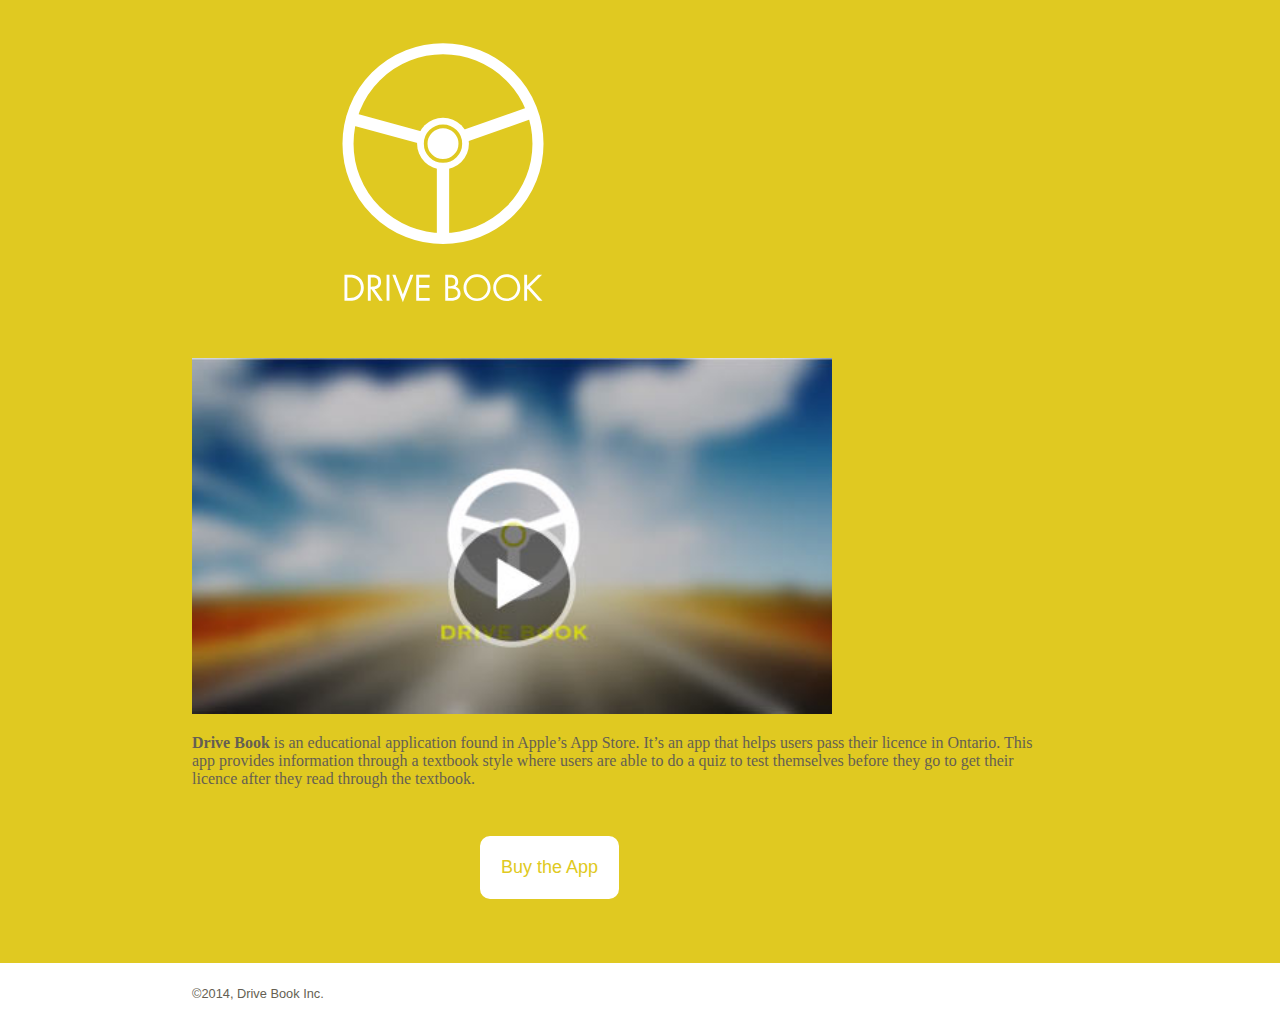
==== index.html @ 51b605e8 "Added all content, css and html" ====
<!DOCTYPE html>
<html lang=en-ca>
<head>
  <meta charset=utf-8>
  <title>Drive Book</title>
       <link href="css/general.css" rel="stylesheet">
        <meta name="handheldfriendly" content="true">
        <meta name="mobileoptimized" content="240">
        <meta name="viewport" content="width=device-width,initial-scale=1, target-densitydpi=device-dpi">
</head>
<body>

		<img src="img/dblogo.svg" class="logo">

	

		<img src="img/vid.jpg" class="vid">


			
		
			<p><strong>Drive Book</strong> is an educational application found in Apple’s App Store. It’s an app that helps users pass their licence in Ontario. This app provides information through a textbook style where users are able to do a quiz to test themselves before they go to get their licence after they read through the textbook.</p>
	
	<button type="buy">Buy the App</button>

		
  
	

	<footer>
    <p>©2014, Drive Book Inc.</p>
    </footer>
    
  
</body>
</html>
---- css/general.css ----
@-moz-viewport { width: device-width; scale: 1; }
@-ms-viewport { width: device-width; scale: 1; }
@-o-viewport { width: device-width; scale: 1; }
@-webkit-viewport { width: device-width; scale: 1; }
@viewport { width: device-width; scale: 1; }

body {
	margin: 0;
	padding:0;
}

.logo {
	width: 40%;
	margin-right: 30%;
	margin-left: 6.3rem;
	margin-top: 1rem;
	padding-right: 50%;
	margin-bottom: 2rem;
}

html {
	background-color: #e0c921;
}

.vid {
	width: 100%;
}

p {
	padding-left: 1rem;
	padding-right: 1rem;
	color: #655f52;
}

button {
	font-size: 1.125rem;
	padding: 1em;
	border-radius: 10px;
	border: 3px solid #ffffff;
	background-color: #ffffff;
	color: #e0c921;
	cursor: pointer;
	margin-left: 8rem;
	margin-bottom: 4rem;
	margin-top: 2rem;
	}

.clearfix:after {
	clear: both;
}


footer {
	background-color:#ffffff;
	clear: both;
	float: none;
	position:absolute;
	width:100%;
	padding: 10px 0 15px;
}

footer p {
	font-family:Arial, Helvetica, sans-serif;
	font-size: 0.8em;
	color: #655f52;
}

@media only screen and (min-width: 37em) {

.logo {
	width: 30%;
	float: left;
	margin-right: 30%;
	margin-left: 13.5rem;
	margin-top: 1rem;
	padding-right: 50%;
	margin-bottom: 2rem;
}


button {
	font-size: 1.125rem;
	padding: 1em;
	border-radius: 10px;
	border: 3px solid #ffffff;
	background-color: #ffffff;
	color: #e0c921;
	cursor: pointer;
	margin-left: 23rem;
	margin-bottom: 4rem;
	margin-top: 2rem;
	}
}

@media only screen and (min-width: 50em) {

.logo {
	width: 20%;
	float: left;
	margin-right: 30%;
	margin-left: 19.5rem;
	margin-top: 1rem;
	padding-right: 50%;
	margin-bottom: 2rem;
}

button {
	font-size: 1.125rem;
	padding: 1em;
	border-radius: 10px;
	border: 3px solid #ffffff;
	background-color: #ffffff;
	color: #e0c921;
	cursor: pointer;
	margin-left: 30rem;
	margin-bottom: 4rem;
	margin-top: 2rem;
	}

.vid {
	width: 50%;
	margin-left: 12rem;

}

p {
	margin-left: 11rem;
	margin-right: 13rem;
}

}

@media only screen and (min-width: 90em) {

.logo {
	width: 13%;
	float: left;
	margin-right: 30%;
	margin-left: 37rem;
	margin-top: 1rem;
	padding-right: 50%;
	margin-bottom: 2rem;
}

button {
	font-size: 1.125rem;
	padding: 1em;
	border-radius: 10px;
	border: 3px solid #ffffff;
	background-color: #ffffff;
	color: #e0c921;
	cursor: pointer;
	margin-left: 56rem;
	margin-bottom: 4rem;
	margin-top: 2rem;
	}

.vid {
	width: 50%;
	margin-left: 21rem;

}

p {
	margin-left: 19.9rem;
	margin-right: 22rem;
}

}

@media only screen and (min-width: 119em) {

.logo {
	width: 9%;
	float: left;
	margin-right: 30%;
	margin-left: 47rem;
	margin-top: 1rem;
	padding-right: 50%;
	margin-bottom: 2rem;
}

button {
	font-size: 1.125rem;
	padding: 1em;
	border-radius: 10px;
	border: 3px solid #ffffff;
	background-color: #ffffff;
	color: #e0c921;
	cursor: pointer;
	margin-left: 67rem;
	margin-bottom: 4rem;
	margin-top: 2rem;
	}

.vid {
	width: 40%;
	margin-left: 28rem;

}

p {
	margin-left: 27rem;
	margin-right: 42rem;
}

}
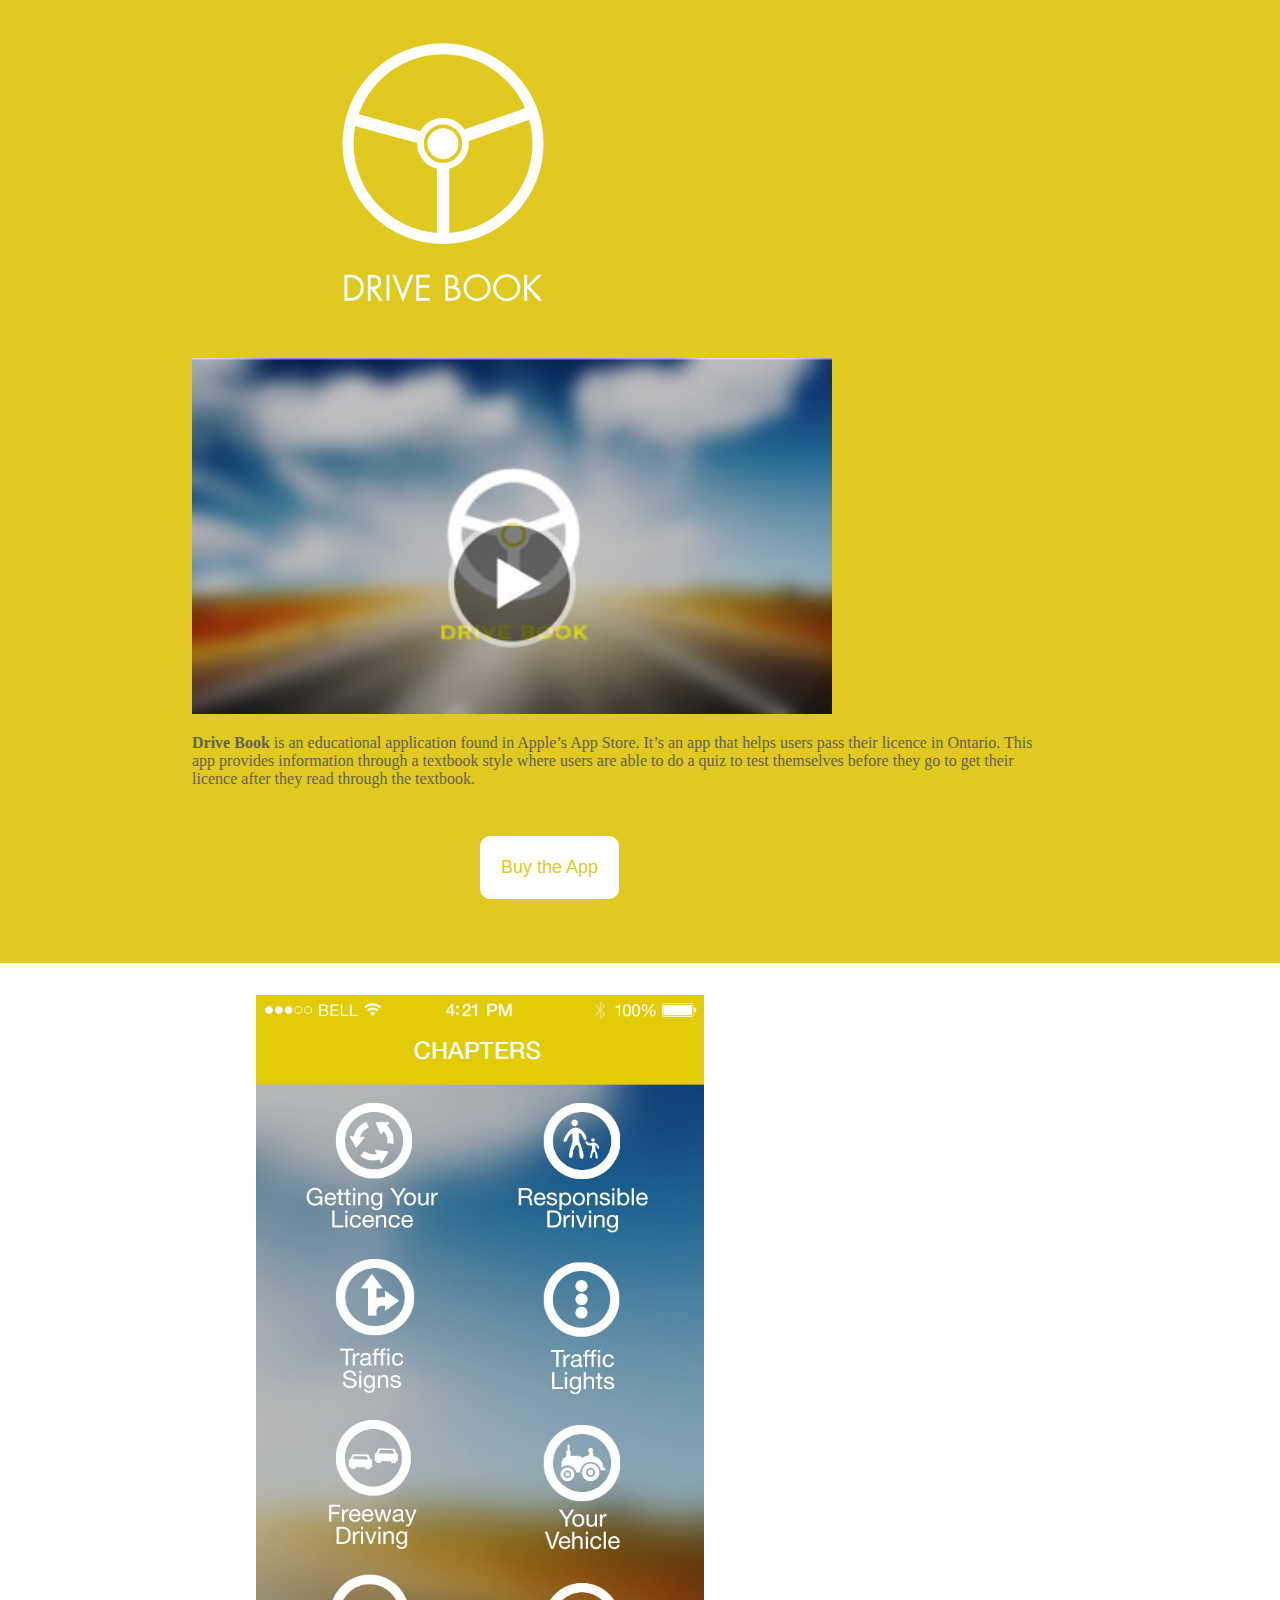
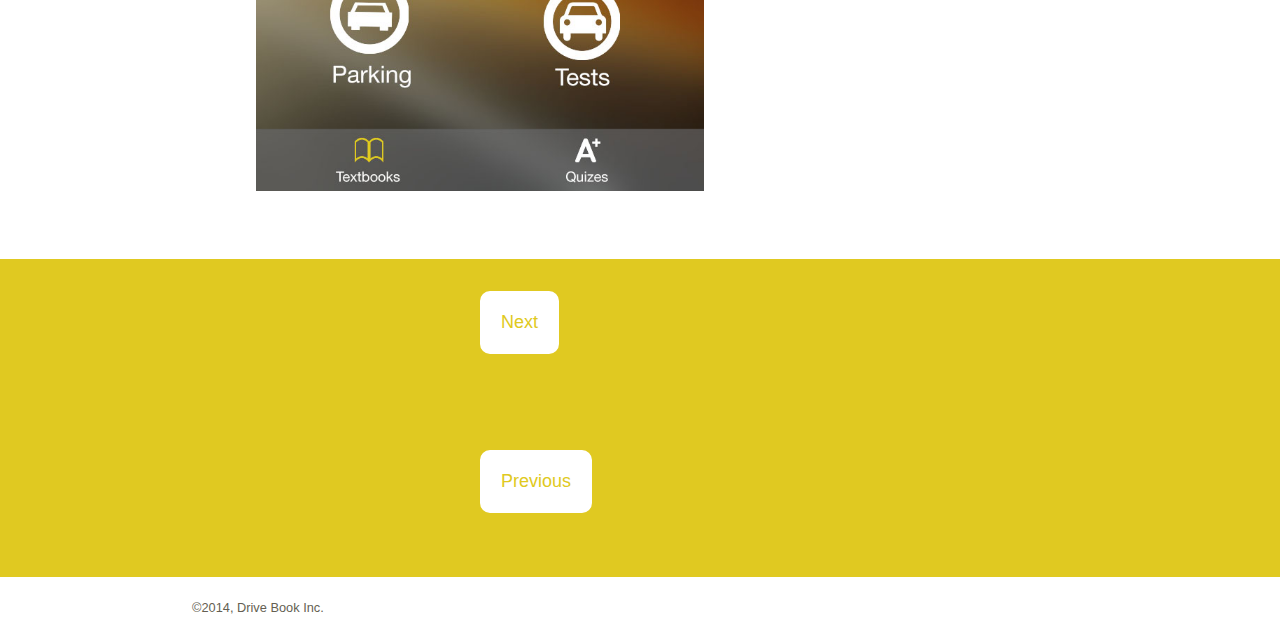
==== commit 663ecebf: "Added screen shots/carousel" ====
--- a/index.html
+++ b/index.html
@@ -3,7 +3,8 @@
 <head>
   <meta charset=utf-8>
   <title>Drive Book</title>
-       <link href="css/general.css" rel="stylesheet">
+       	<link href="css/general.css" rel="stylesheet">
+		<link href="css/carousel.css" rel="stylesheet">
         <meta name="handheldfriendly" content="true">
         <meta name="mobileoptimized" content="240">
         <meta name="viewport" content="width=device-width,initial-scale=1, target-densitydpi=device-dpi">
@@ -23,7 +24,32 @@
 	
 	<button type="buy">Buy the App</button>
 
-		
+
+
+	<div class="carousel">
+
+		<div class="carousel-items">
+			<img data-state="current" src="img/chapters.jpg" alt="">
+			<img src="img/titles.jpg" alt="">
+			<img src="img/titles copy.jpg" alt="">
+			<img src="img/quiz.jpg" alt="">
+			<img src="img/correct.jpg" alt="">
+	    </div>
+	   </div>
+    <div class="carousel-buttons">
+      <button class="next">Next</button>
+    
+     <div class="carousel-buttons">
+      <button class="previous">Previous</button>
+ 
+  </div>
+
+
+
+  <script src="http://code.jquery.com/jquery-2.0.3.min.js"></script>
+  <script src="js/carousel.js"></script>
+  
+
   
 	
 
--- a/css/general.css
+++ b/css/general.css
@@ -65,6 +65,34 @@
 	color: #655f52;
 }
 
+.carousel {
+	padding-bottom: 110%;  /* Image aspect ratio: height /width * 100 */	
+	position: relative;
+	background-color: #ffffff;
+}
+
+.carousel-items img {
+	position: absolute;
+	top: 0;
+	left: 0;
+	width: 50%;
+	margin-left: 1rem;
+	padding-top: 1rem;
+}
+
+.carouse-items [data-state="current"] {
+	z-index: 100;
+}
+
+.carousel-items [data-state="incoming"] {
+	z-index: 101;
+}
+
+.carousel-buttons {
+	position: inherit;
+	z-index: 1000;
+}
+
 @media only screen and (min-width: 37em) {
 
 .logo {
@@ -92,6 +120,33 @@
 	}
 }
 
+.carousel {
+	padding-bottom: 80%;  /* Image aspect ratio: height /width * 100 */	
+	position: relative;
+	background-color: #ffffff;
+}
+
+.carousel-items img {
+	position: absolute;
+	top: 0;
+	left: 0;
+	width: 40%;
+	margin-left: 11.5rem;
+	padding-top: 1.5rem;
+}
+
+.carouse-items [data-state="current"] {
+	z-index: 100;
+}
+
+.carousel-items [data-state="incoming"] {
+	z-index: 101;
+}
+
+.carousel-buttons {
+	position: inherit;
+	z-index: 1000;
+}
 @media only screen and (min-width: 50em) {
 
 .logo {
@@ -128,6 +183,33 @@
 	margin-right: 13rem;
 }
 
+.carousel {
+	padding-bottom: 70%;  /* Image aspect ratio: height /width * 100 */	
+	position: relative;
+	background-color: #ffffff;
+}
+
+.carousel-items img {
+	position: absolute;
+	top: 0;
+	left: 0;
+	width: 35%;
+	margin-left: 16rem;
+	padding-top: 2rem;
+}
+
+.carouse-items [data-state="current"] {
+	z-index: 100;
+}
+
+.carousel-items [data-state="incoming"] {
+	z-index: 101;
+}
+
+.carousel-buttons {
+	position: inherit;
+	z-index: 1000;
+}
 }
 
 @media only screen and (min-width: 90em) {
@@ -166,6 +248,34 @@
 	margin-right: 22rem;
 }
 
+.carousel {
+	padding-bottom: 40%;  /* Image aspect ratio: height /width * 100 */	
+	position: relative;
+	background-color: #ffffff;
+}
+
+.carousel-items img {
+	position: absolute;
+	top: 0;
+	left: 0;
+	width: 20%;
+	margin-left: 34rem;
+	padding-top: 2rem;
+}
+
+.carouse-items [data-state="current"] {
+	z-index: 100;
+}
+
+.carousel-items [data-state="incoming"] {
+	z-index: 101;
+}
+
+.carousel-buttons {
+	position: inherit;
+	z-index: 1000;
+}
+
 }
 
 @media only screen and (min-width: 119em) {
@@ -204,4 +314,33 @@
 	margin-right: 42rem;
 }
 
-}
+.carousel {
+	padding-bottom: 20%;  /* Image aspect ratio: height /width * 100 */	
+	position: relative;
+	background-color: #ffffff;
+}
+
+.carousel-items img {
+	position: absolute;
+	top: 0;
+	left: 0;
+	width: 10%;
+	margin-left: 55rem;
+	padding-top: 3rem;
+}
+
+.carouse-items [data-state="current"] {
+	z-index: 100;
+}
+
+.carousel-items [data-state="incoming"] {
+	z-index: 101;
+}
+
+.carousel-buttons {
+	position: inherit;
+	z-index: 1000;
+}
+
+
+}
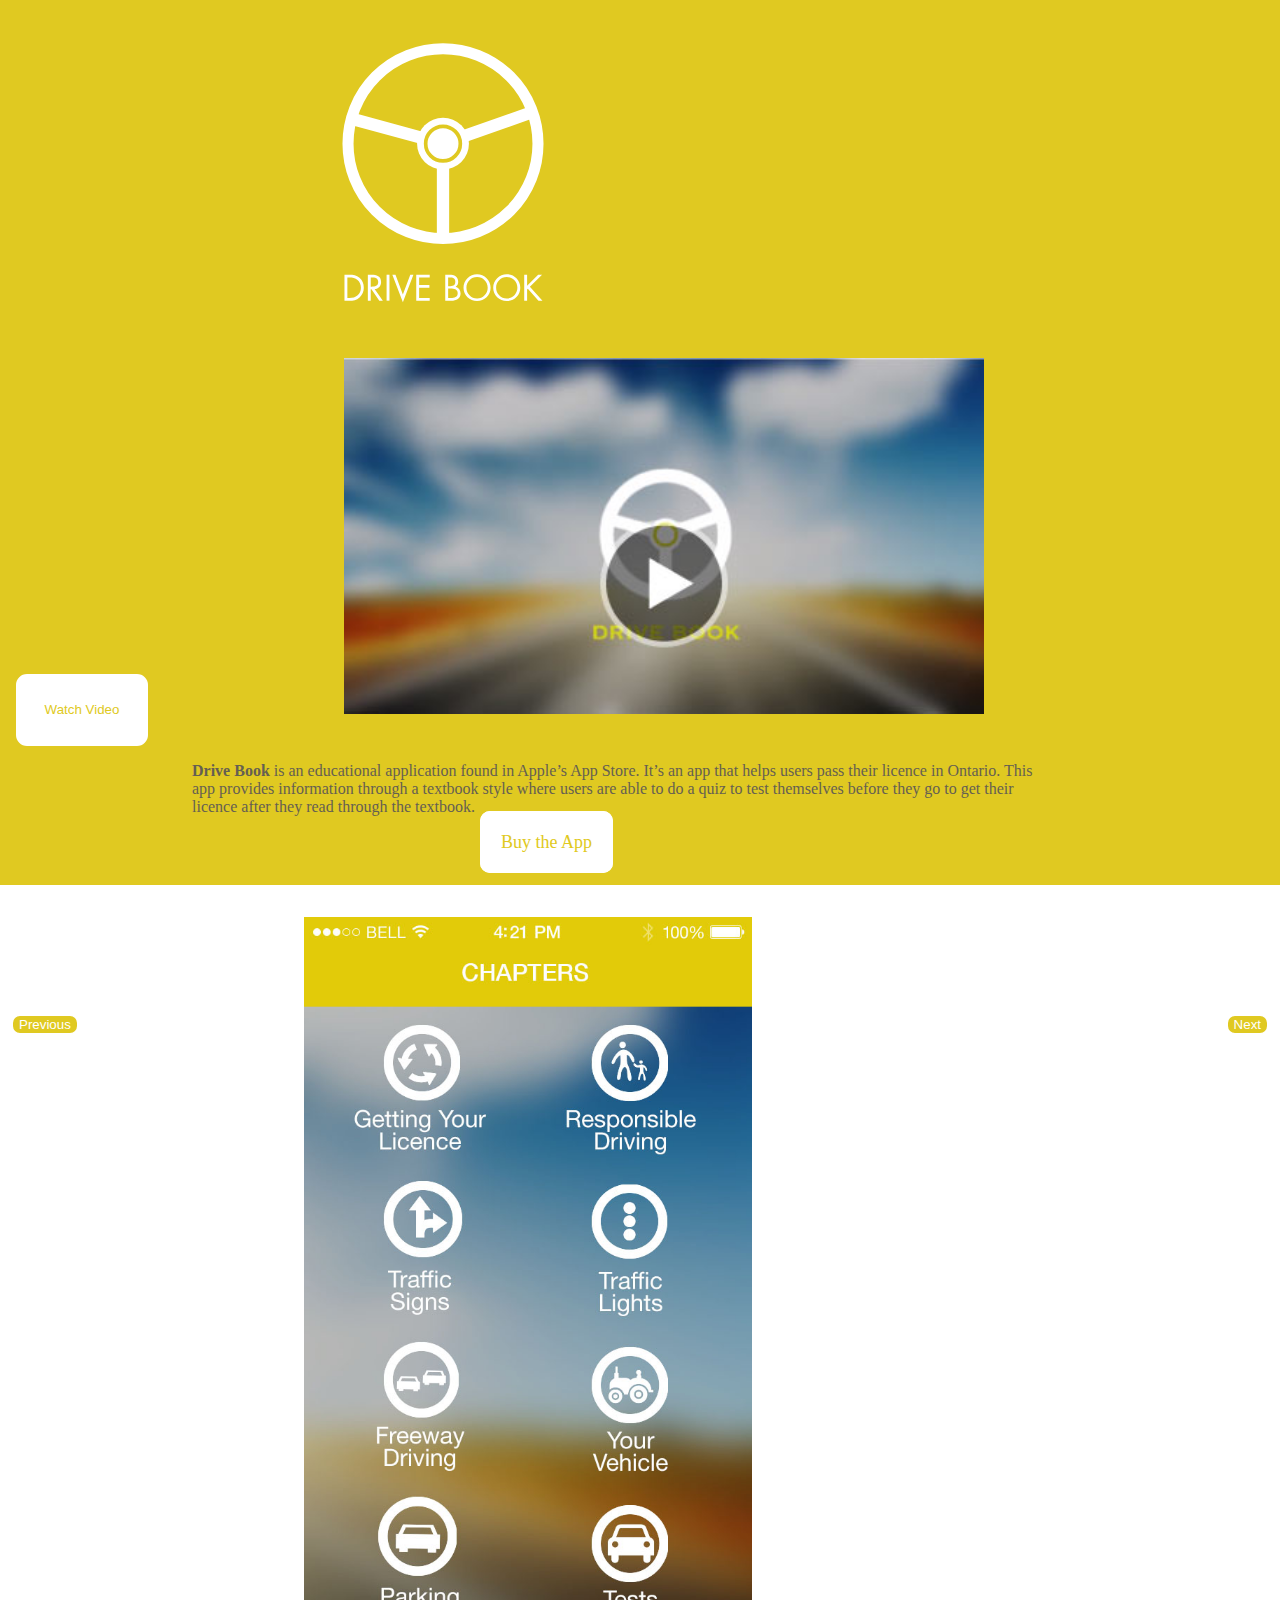
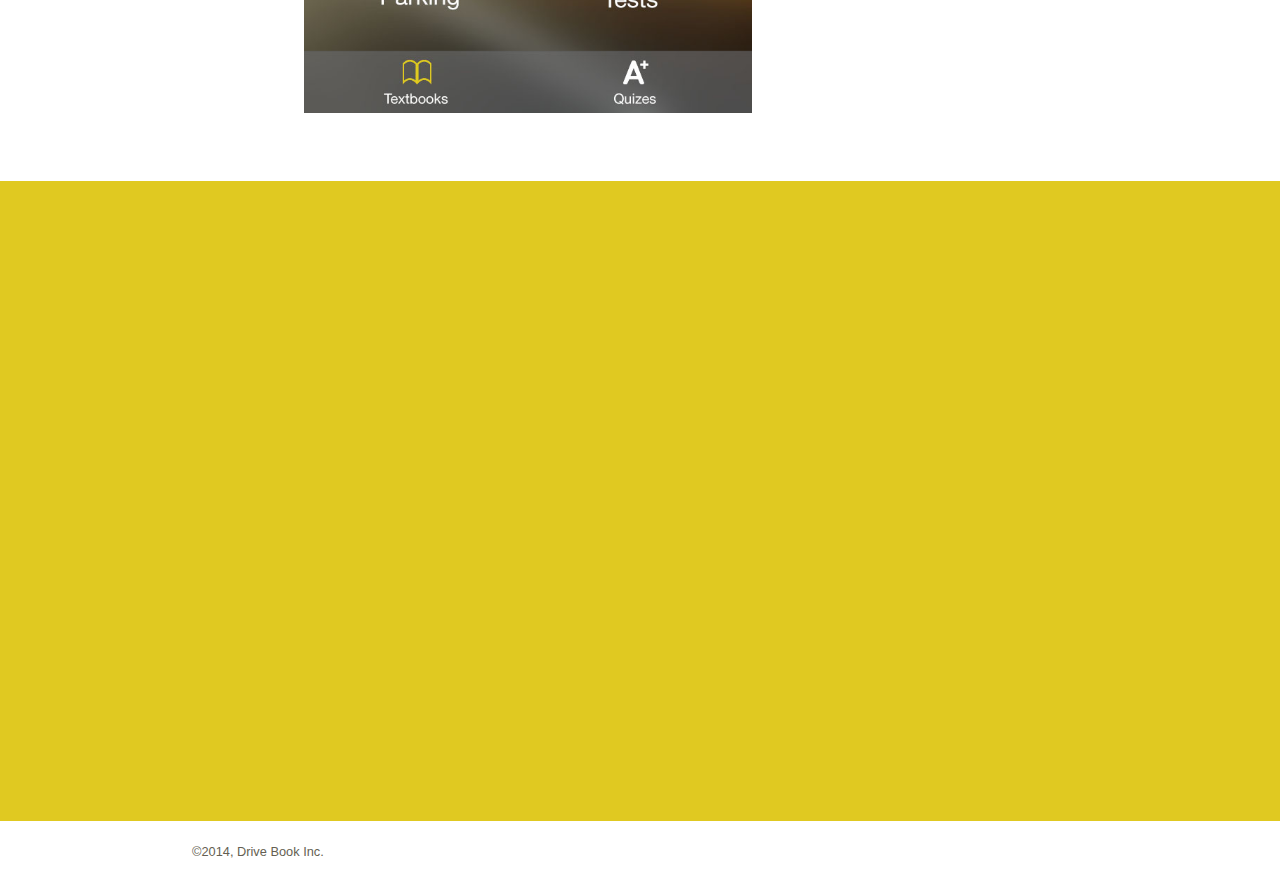
==== commit 3291a839: "Added Video" ====
--- a/index.html
+++ b/index.html
@@ -5,6 +5,8 @@
   <title>Drive Book</title>
        	<link href="css/general.css" rel="stylesheet">
 		<link href="css/carousel.css" rel="stylesheet">
+		<link href="css/dialog-polyfill.css" rel="stylesheet">
+  		<link href="css/video.css" rel="stylesheet">
         <meta name="handheldfriendly" content="true">
         <meta name="mobileoptimized" content="240">
         <meta name="viewport" content="width=device-width,initial-scale=1, target-densitydpi=device-dpi">
@@ -15,19 +17,33 @@
 
 	
 
-		<img src="img/vid.jpg" class="vid">
+		
 
+		  <button id="btn-open">Watch Video</button>
+
+<dialog id="video">
+	<button id="btn-close">×</button>
+		<div id="video-placeholder"></div>
+		</dialog>
+		
+<script src="http://code.jquery.com/jquery-2.0.3.min.js"></script>
+<script src="js/dialog-polyfill.js"></script>  
+<script src="js/video.js"></script>  
+
+
+<img src="img/vid.jpg" class="vid">
 
 			
 		
 			<p><strong>Drive Book</strong> is an educational application found in Apple’s App Store. It’s an app that helps users pass their licence in Ontario. This app provides information through a textbook style where users are able to do a quiz to test themselves before they go to get their licence after they read through the textbook.</p>
 	
-	<button type="buy">Buy the App</button>
+
+	<a href="#"class="buy-btn">Buy the App</a>
+	
 
 
 
 	<div class="carousel">
-
 		<div class="carousel-items">
 			<img data-state="current" src="img/chapters.jpg" alt="">
 			<img src="img/titles.jpg" alt="">
@@ -35,19 +51,17 @@
 			<img src="img/quiz.jpg" alt="">
 			<img src="img/correct.jpg" alt="">
 	    </div>
-	   </div>
     <div class="carousel-buttons">
       <button class="next">Next</button>
-    
-     <div class="carousel-buttons">
       <button class="previous">Previous</button>
- 
+ 	</div>
   </div>
 
+	  
+	<script src="http://code.jquery.com/jquery-2.0.3.min.js"></script>
+  	<script src="js/carousel.js"></script>
 
 
-  <script src="http://code.jquery.com/jquery-2.0.3.min.js"></script>
-  <script src="js/carousel.js"></script>
   
 
   
--- a/css/general.css
+++ b/css/general.css
@@ -32,21 +32,78 @@
 	color: #655f52;
 }
 
-button {
-	font-size: 1.125rem;
-	padding: 1em;
-	border-radius: 10px;
-	border: 3px solid #ffffff;
-	background-color: #ffffff;
-	color: #e0c921;
-	cursor: pointer;
-	margin-left: 8rem;
-	margin-bottom: 4rem;
-	margin-top: 2rem;
-	}
+.buy-btn {
+	font-size: 1rem;
+	padding: 3%;
+	border-radius: 11px;
+	border: 3px solid #ffffff;
+	background-color: #ffffff;
+	color: #e0c921;
+	cursor: pointer;
+	margin-left: 10rem;
+	margin-bottom: 4rem;
+	margin-top: 3rem;
+	text-decoration: none;
+}
+
 
 .clearfix:after {
 	clear: both;
+}
+
+
+.carousel {
+	padding-bottom: 110%;  /* Image aspect ratio: height /width * 100 */	
+	position: relative;
+	background-color: #ffffff;
+	margin-top: 2rem;
+}
+
+.carousel-items img {
+	position: absolute;
+	top: 0;
+	left: 0;
+	width: 50%;
+	margin: 0 3em;
+	padding-top: .5rem;
+	padding: 0 3em ;
+
+}
+
+.carouse-items [data-state="current"] {
+	z-index: 100;
+}
+
+.carousel-items [data-state="incoming"] {
+	z-index: 101;
+}
+
+.carousel-buttons {
+	position: inherit;
+	z-index: 1000;
+	width: 100%;
+}
+
+.next {
+	border-radius: 10px;
+	border: 3px solid #ffffff;
+	background-color: #e0c921;
+	color: #ffffff;
+	cursor: pointer;
+	position: absolute;
+	right: 10px;
+	margin-top: 8rem;
+}
+
+.previous {
+	border-radius: 10px;
+	border: 3px solid #ffffff;
+	background-color: #e0c921;
+	color: #ffffff;
+	cursor: pointer;
+	position: absolute;
+	left: 10px;
+	margin-top: 8rem;
 }
 
 
@@ -57,6 +114,7 @@
 	position:absolute;
 	width:100%;
 	padding: 10px 0 15px;
+	margin-top: 40rem;
 }
 
 footer p {
@@ -65,34 +123,6 @@
 	color: #655f52;
 }
 
-.carousel {
-	padding-bottom: 110%;  /* Image aspect ratio: height /width * 100 */	
-	position: relative;
-	background-color: #ffffff;
-}
-
-.carousel-items img {
-	position: absolute;
-	top: 0;
-	left: 0;
-	width: 50%;
-	margin-left: 1rem;
-	padding-top: 1rem;
-}
-
-.carouse-items [data-state="current"] {
-	z-index: 100;
-}
-
-.carousel-items [data-state="incoming"] {
-	z-index: 101;
-}
-
-.carousel-buttons {
-	position: inherit;
-	z-index: 1000;
-}
-
 @media only screen and (min-width: 37em) {
 
 .logo {
@@ -106,7 +136,7 @@
 }
 
 
-button {
+.buy-btn {
 	font-size: 1.125rem;
 	padding: 1em;
 	border-radius: 10px;
@@ -131,7 +161,6 @@
 	top: 0;
 	left: 0;
 	width: 40%;
-	margin-left: 11.5rem;
 	padding-top: 1.5rem;
 }
 
@@ -159,7 +188,7 @@
 	margin-bottom: 2rem;
 }
 
-button {
+.buy-btn {
 	font-size: 1.125rem;
 	padding: 1em;
 	border-radius: 10px;
@@ -224,7 +253,7 @@
 	margin-bottom: 2rem;
 }
 
-button {
+.buy-btn {
 	font-size: 1.125rem;
 	padding: 1em;
 	border-radius: 10px;
@@ -290,7 +319,7 @@
 	margin-bottom: 2rem;
 }
 
-button {
+.buy-btn {
 	font-size: 1.125rem;
 	padding: 1em;
 	border-radius: 10px;
--- a/css/dialog-polyfill.css
+++ b/css/dialog-polyfill.css
@@ -0,0 +1,32 @@
+dialog {
+  position: absolute;
+  left: 0; right: 0;
+  margin: auto;
+  border: solid;
+  padding: 1em;
+  background: white;
+  color: black;
+
+  width: -moz-fit-content;
+  width: -webkit-fit-content;
+  width: fit-content;
+
+  height: -moz-fit-content;
+  height: -webkit-fit-content;
+  height: fit-content;
+
+  display: none;
+}
+
+dialog[open] {
+  display: block;
+}
+
+.backdrop {
+  position: fixed;
+  background: rgba(0,0,0,0.1);
+  top: 0;
+  bottom: 0;
+  left: 0;
+  right: 0;
+}
--- a/css/video.css
+++ b/css/video.css
@@ -0,0 +1,42 @@
+dialog {
+	border: 2px solid #000;
+	border-radius: 8px;
+	box-shadow: 1px 1px 10px rgba(0,0,0,0.5)
+}
+
+dialog::backdrop {
+	background-color: rgba(0,000,0,0.5);
+}
+
+dialog + .backdrop {
+	background-color: rgba(0,000,0,0.5);
+}
+
+#btn-open {
+	padding: 2%;
+	border-radius: 11px;
+	border: 3px solid #ffffff;
+	background-color: #ffffff;
+	color: #e0c921;
+	cursor: pointer;
+	margin-left: 1rem;
+	text-decoration: none;
+}
+
+#btn-close {
+	width: 32px;
+	height: 32px;
+	border-radius: 16px;
+	text-align: center;
+	line-height: 24px;
+	border: 2px solid #ffff;
+	background-color: #000;
+	color: #fff;
+	box-shadow: 1px 1px 3px rgba(0,0,0,0.5);
+	padding: 0;
+	font-weight: bold;
+	cursor: pointer;
+	position: absolute;
+	top: -16px;
+	right: -16px;
+}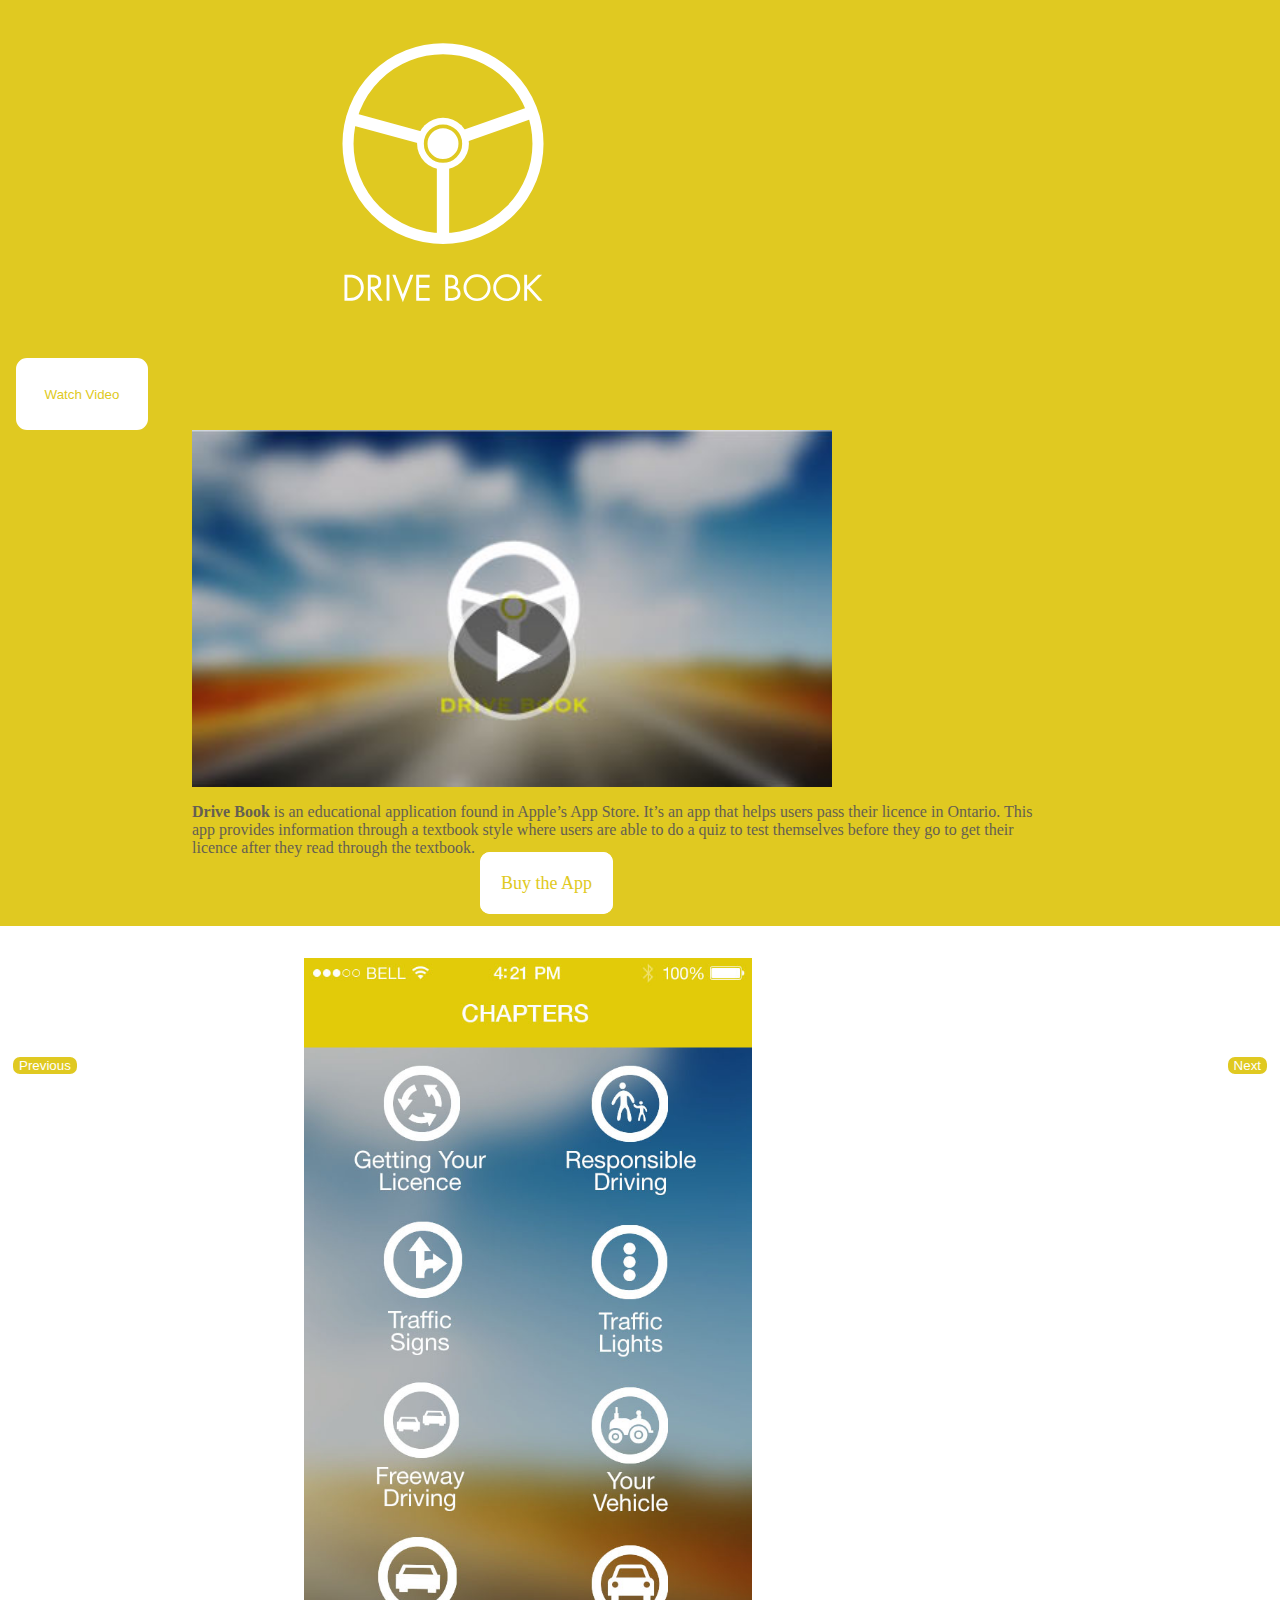
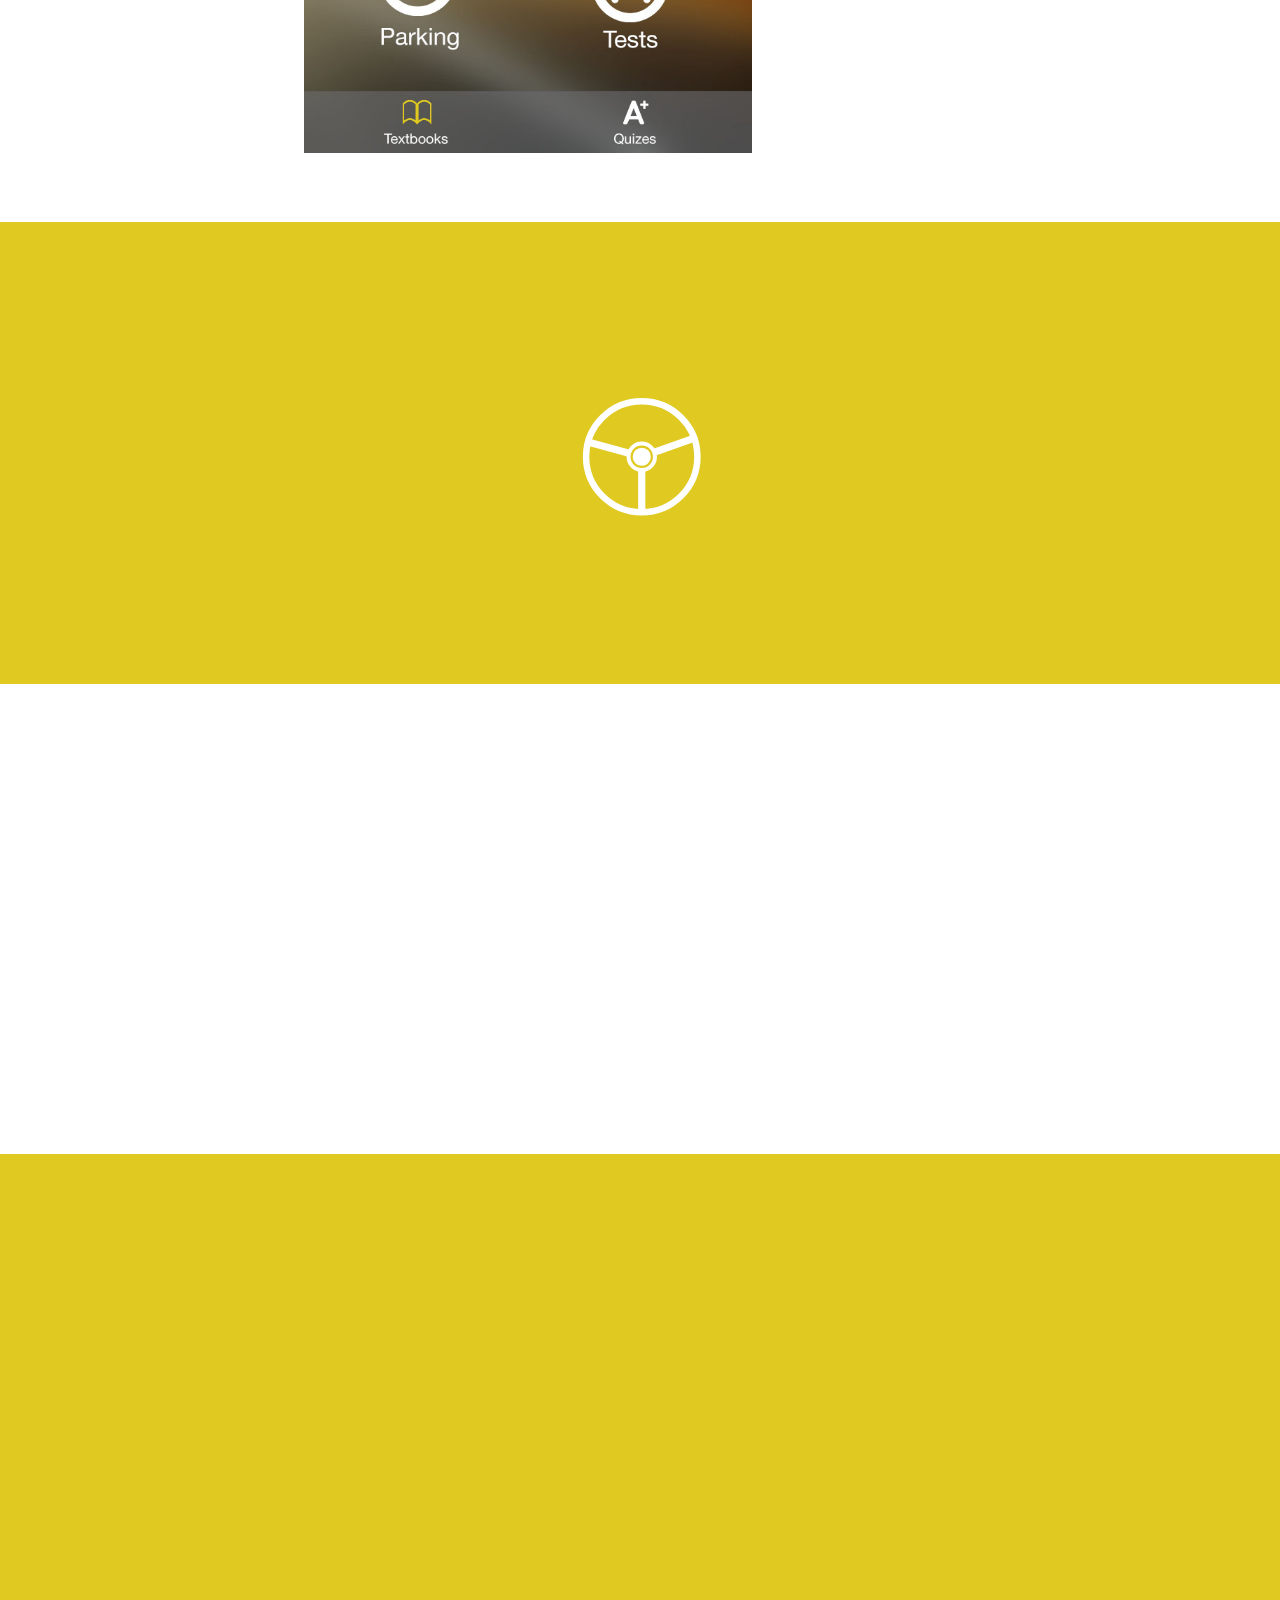
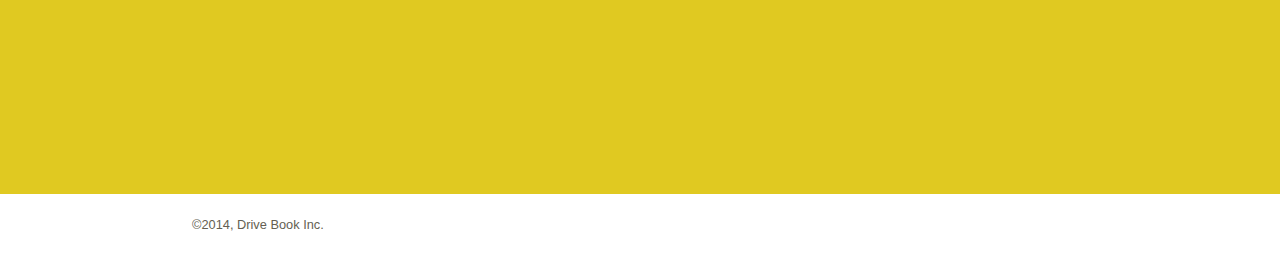
==== commit f251efee: "Added animation" ====
--- a/index.html
+++ b/index.html
@@ -7,6 +7,7 @@
 		<link href="css/carousel.css" rel="stylesheet">
 		<link href="css/dialog-polyfill.css" rel="stylesheet">
   		<link href="css/video.css" rel="stylesheet">
+  		<link href="css/animation.css" rel="stylesheet">
         <meta name="handheldfriendly" content="true">
         <meta name="mobileoptimized" content="240">
         <meta name="viewport" content="width=device-width,initial-scale=1, target-densitydpi=device-dpi">
@@ -57,9 +58,22 @@
  	</div>
   </div>
 
-	  
+	  	<section class="wheel-section">
+		<img class="wheel" src="img/wheel.svg" alt="">
+	</section>
+
+			<section class="road-section">
+		<img class="road" src="img/road.svg" alt="">
+	</section>
+
+
 	<script src="http://code.jquery.com/jquery-2.0.3.min.js"></script>
   	<script src="js/carousel.js"></script>
+  	<script src="js/waypoints.min.js"></script>  
+  	<script src="js/animation.js"></script>  
+
+  
+
 
 
   
--- a/css/general.css
+++ b/css/general.css
@@ -82,6 +82,46 @@
 	position: inherit;
 	z-index: 1000;
 	width: 100%;
+}
+
+img {
+	display: block;
+	margin: 0 auto;
+}
+
+section {
+	padding: 10rem 0;
+}
+
+.wheel {
+	width: 150px;	
+}
+
+.road-section {
+	background-color: #ffffff;
+}
+
+.road {
+	width: 150px;
+	opacity: 0;
+}
+
+.js-road-animate {
+	-webkit-animation: road-fade 2s linear 1 forwards;
+	/*
+	animation-fill-mode: forwards;
+	Force the element to keep its state after the animation completes therefore matching the styles of the last frame of animation
+	*/
+
+}
+
+@-webkit-keyframes road-fade {
+	0% {
+		opacity: 0;
+	}
+	100% {
+		opacity: 1;
+	}
 }
 
 .next {
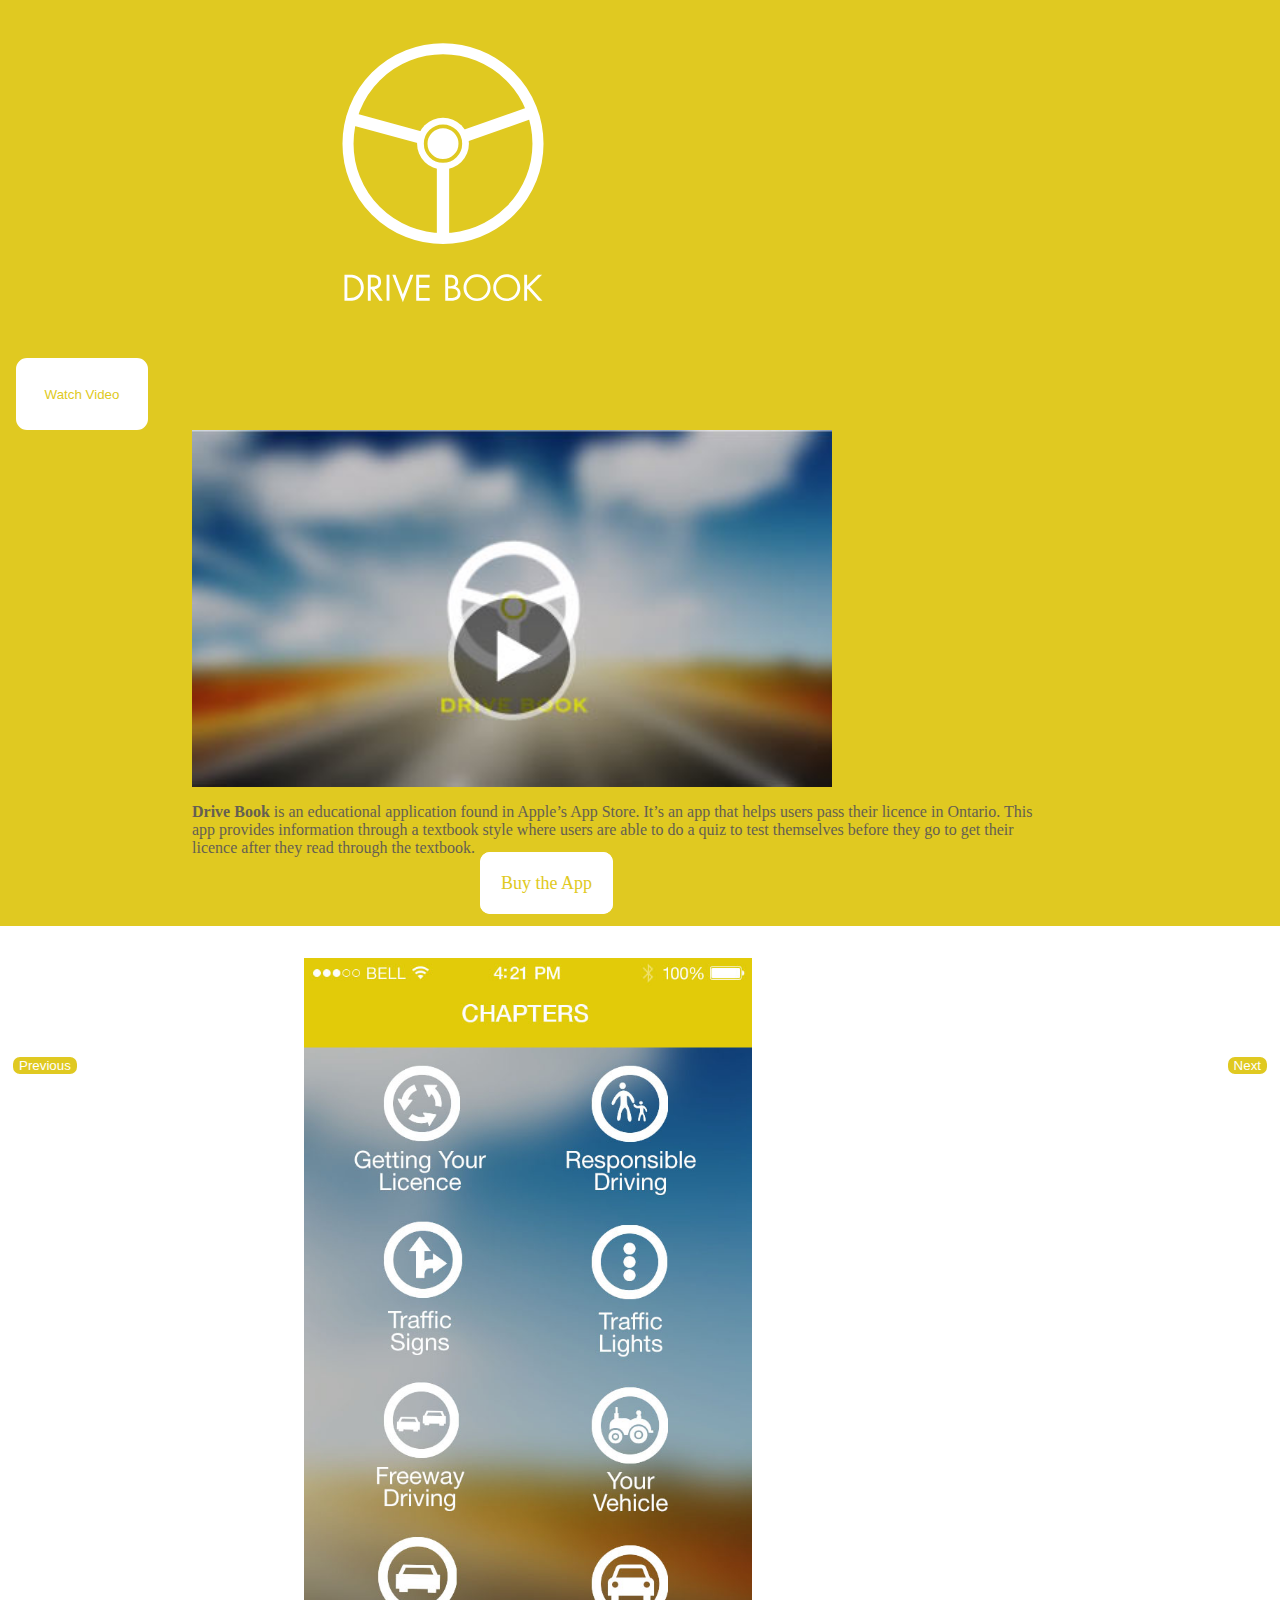
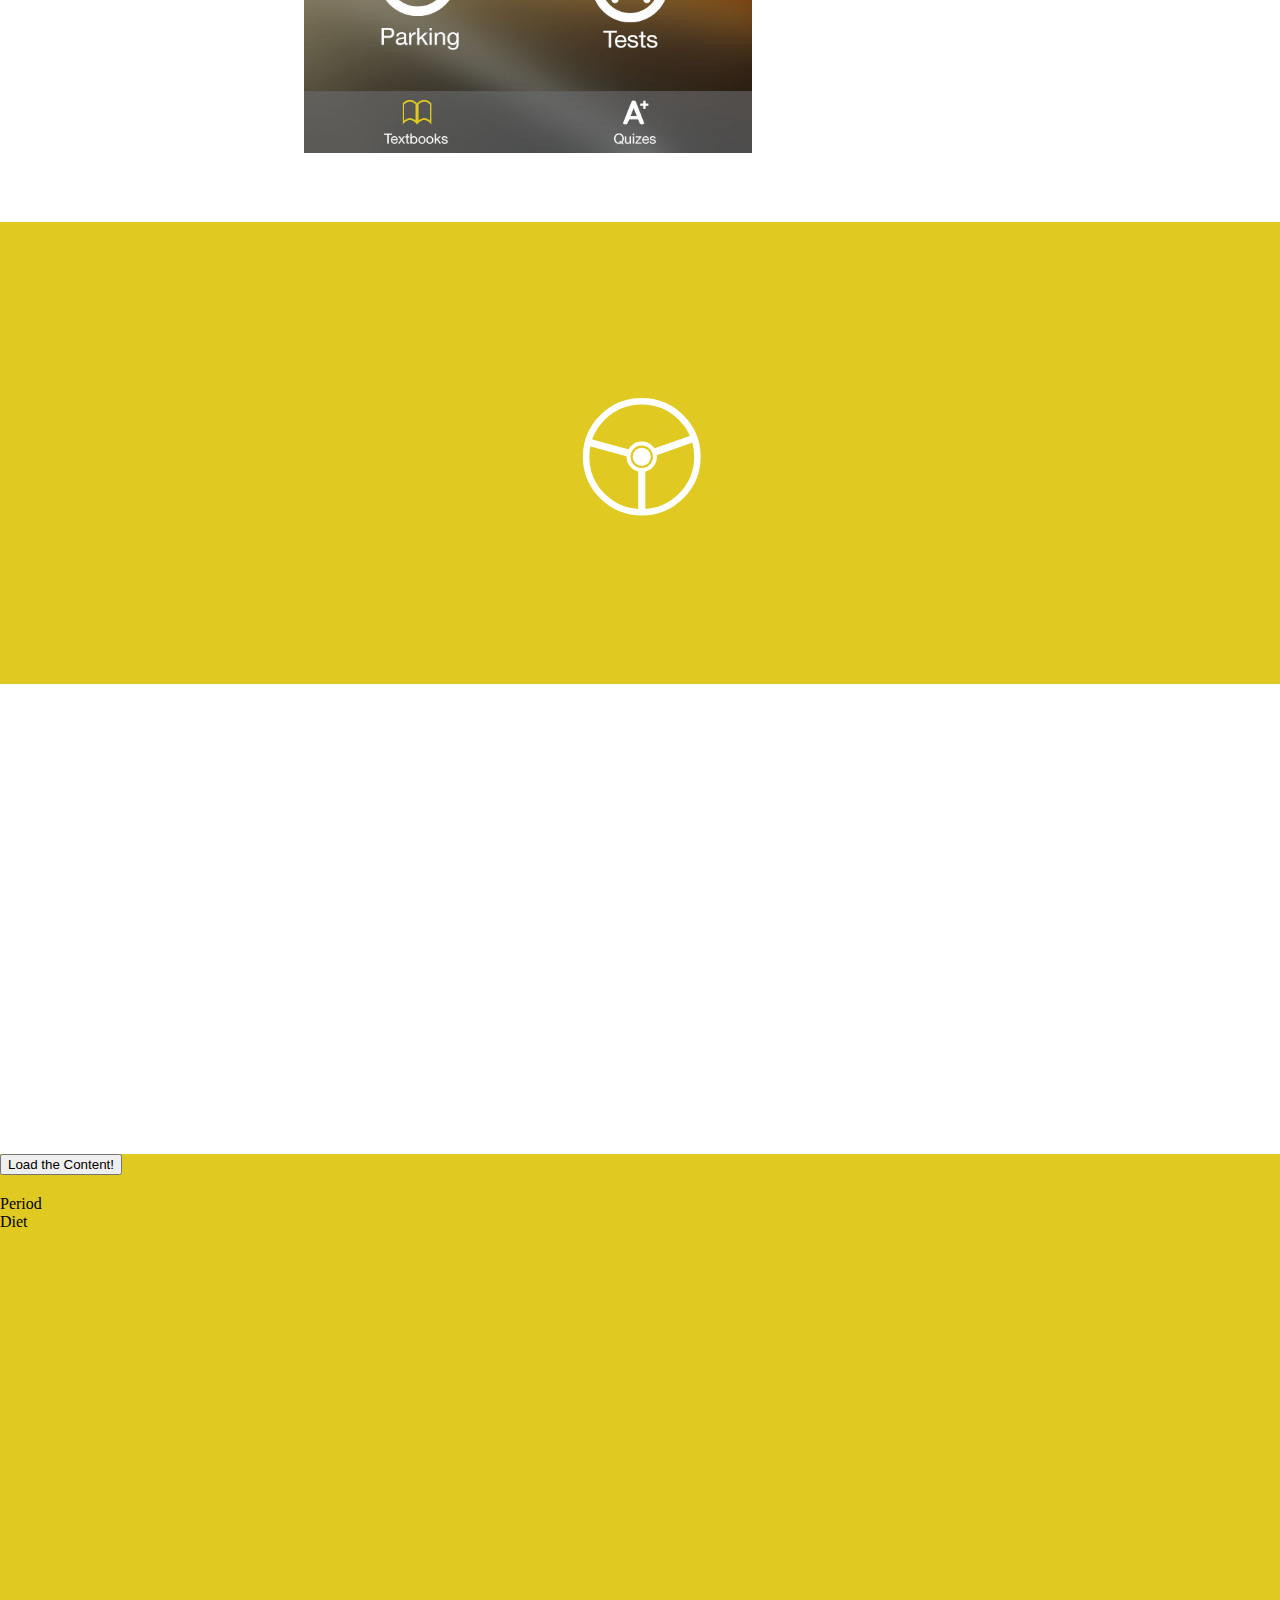
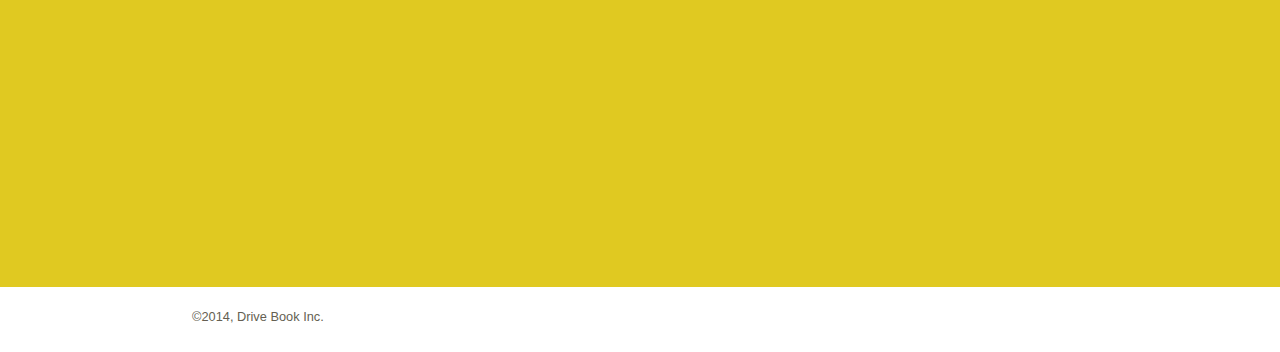
==== commit c3519467: "added testimonials" ====
--- a/index.html
+++ b/index.html
@@ -66,12 +66,26 @@
 		<img class="road" src="img/road.svg" alt="">
 	</section>
 
+<button class="btn-load">Load the Content!</button>
+	<div class="placeholder"></div>
+
+	<div class="rand-veg"></div>
+
+	<h2 class="dino-name"></h2>
+	<dl>
+	<dt>Period</dt>
+	<dd class="dino-period"></dd>
+	<dt>Diet</dt>
+	<dd class="dino-diet"></dd>
+	</dl>
+  
+
 
 	<script src="http://code.jquery.com/jquery-2.0.3.min.js"></script>
   	<script src="js/carousel.js"></script>
   	<script src="js/waypoints.min.js"></script>  
   	<script src="js/animation.js"></script>  
-
+	<script src="js/ajax.js"></script>
   
 
 
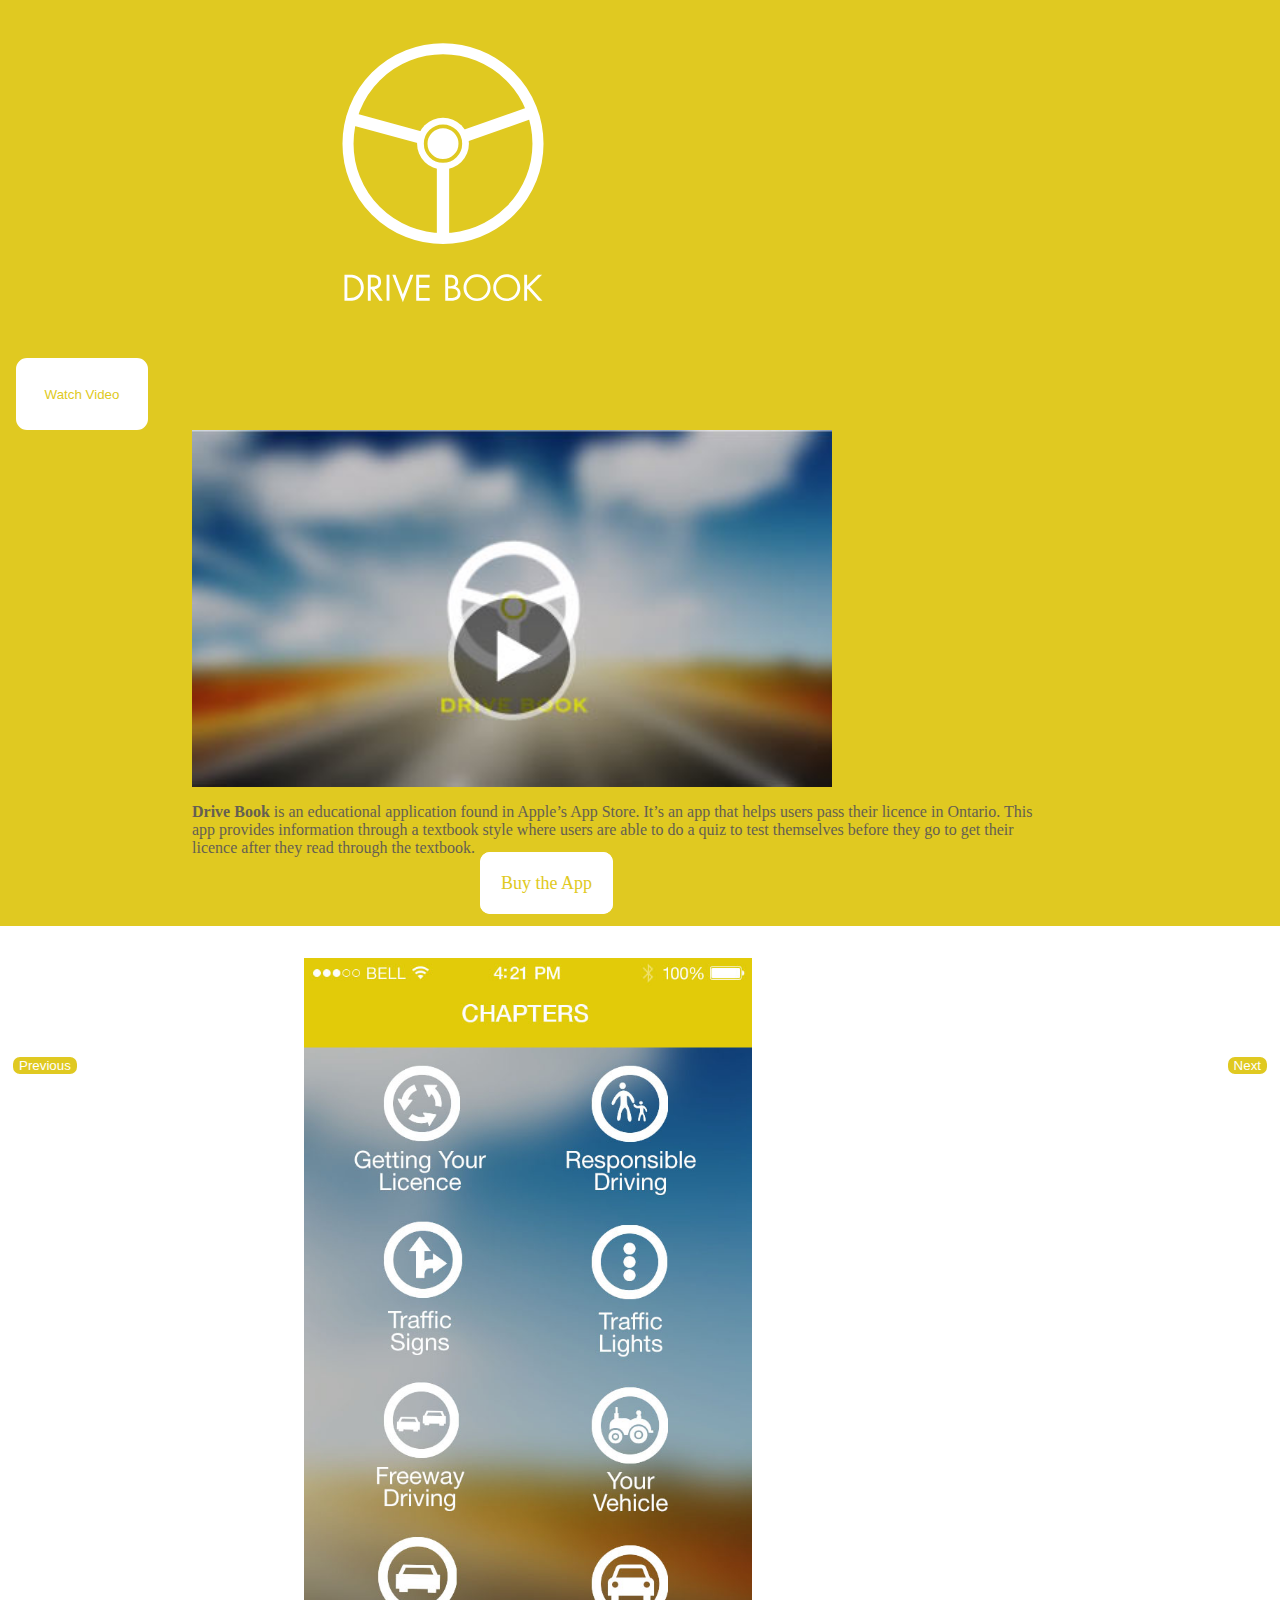
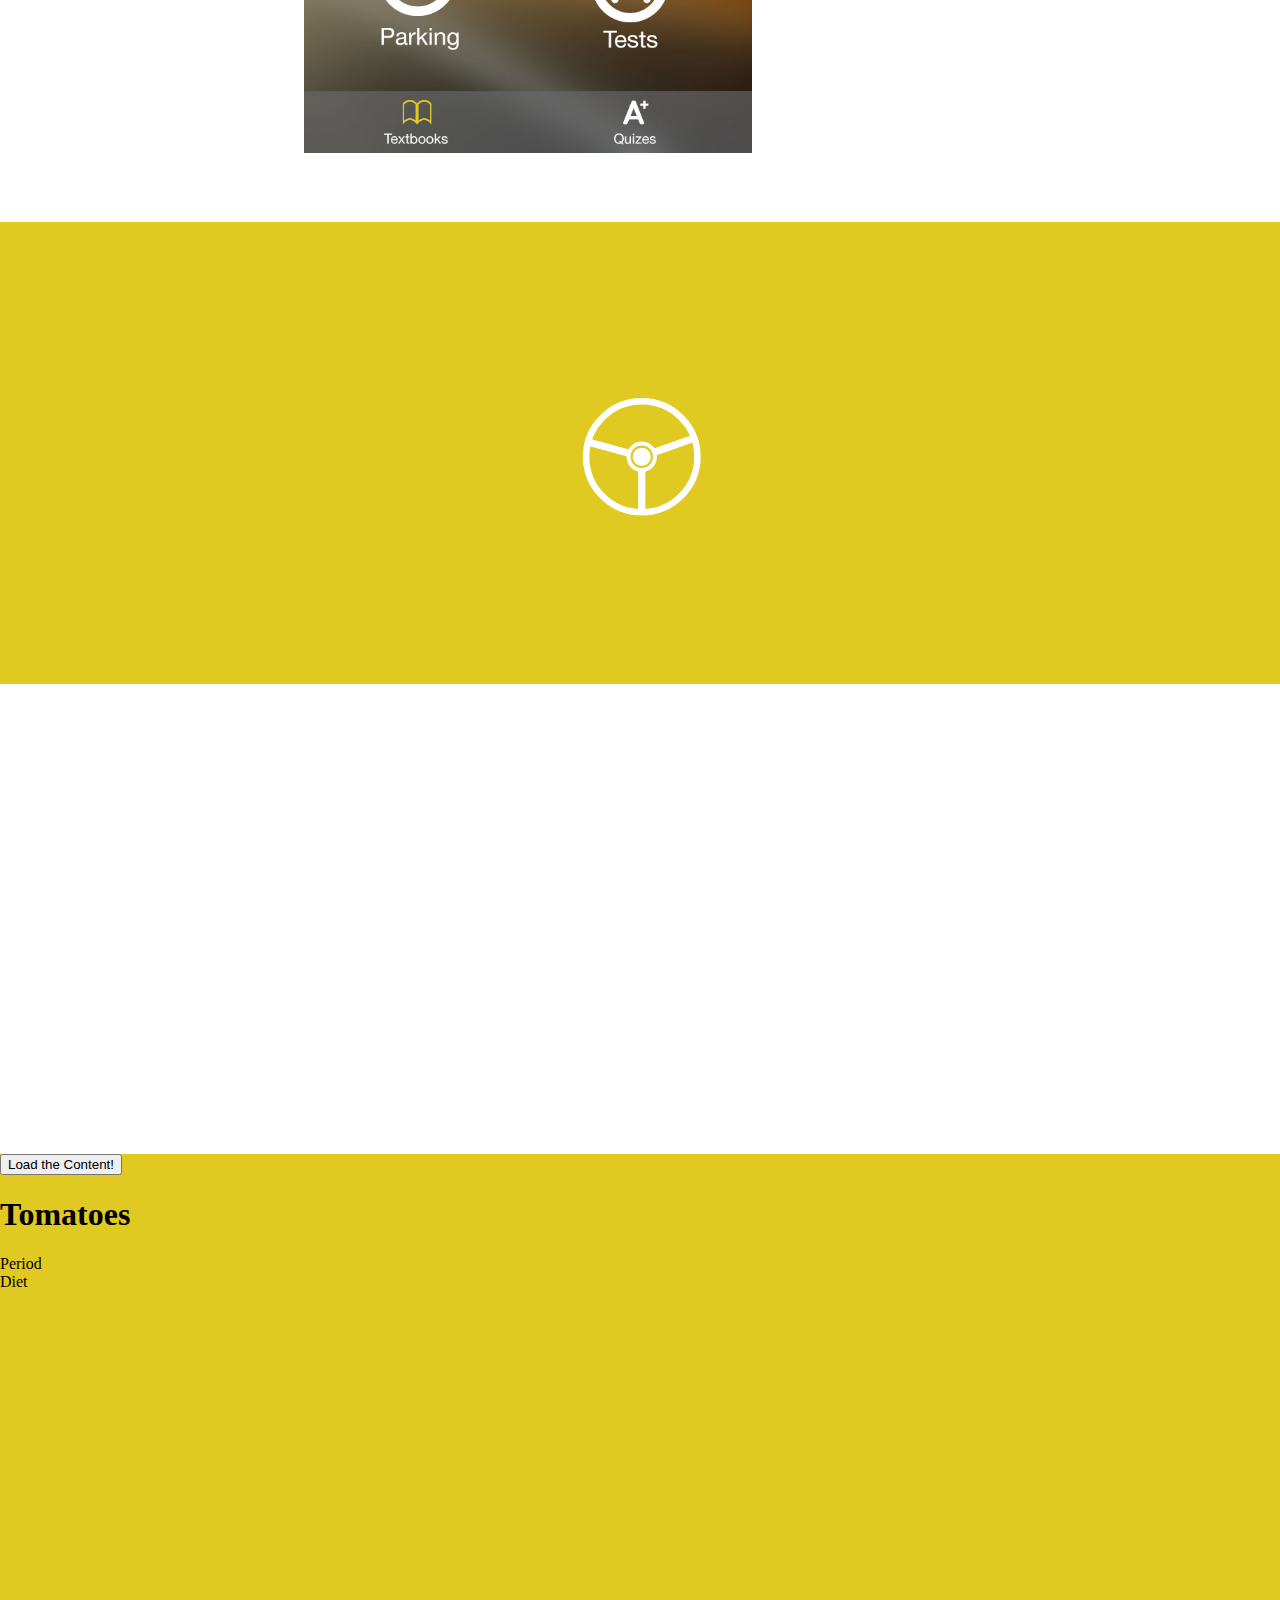
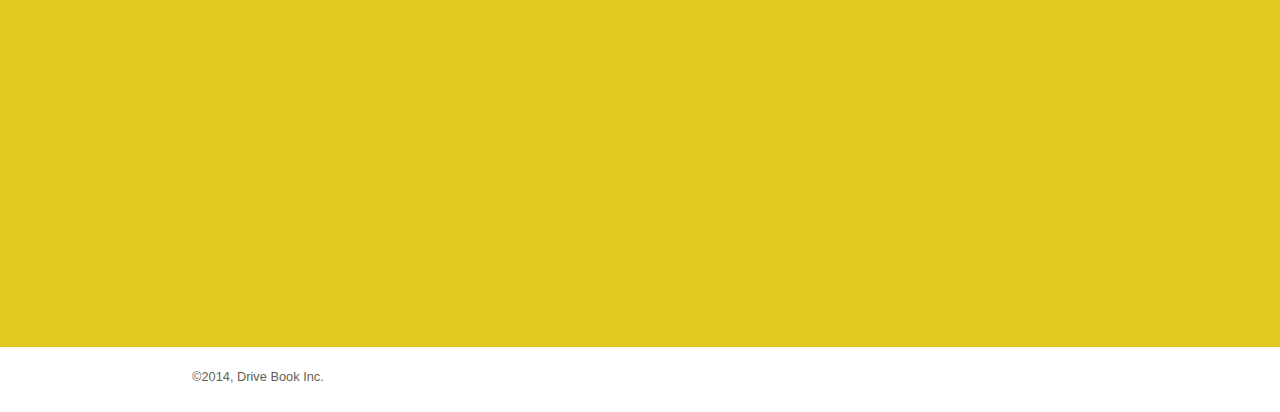
==== commit 4dbca3a0: "updated" ====
--- a/index.html
+++ b/index.html
@@ -79,6 +79,7 @@
 	<dd class="dino-diet"></dd>
 	</dl>
   
+  
 
 
 	<script src="http://code.jquery.com/jquery-2.0.3.min.js"></script>
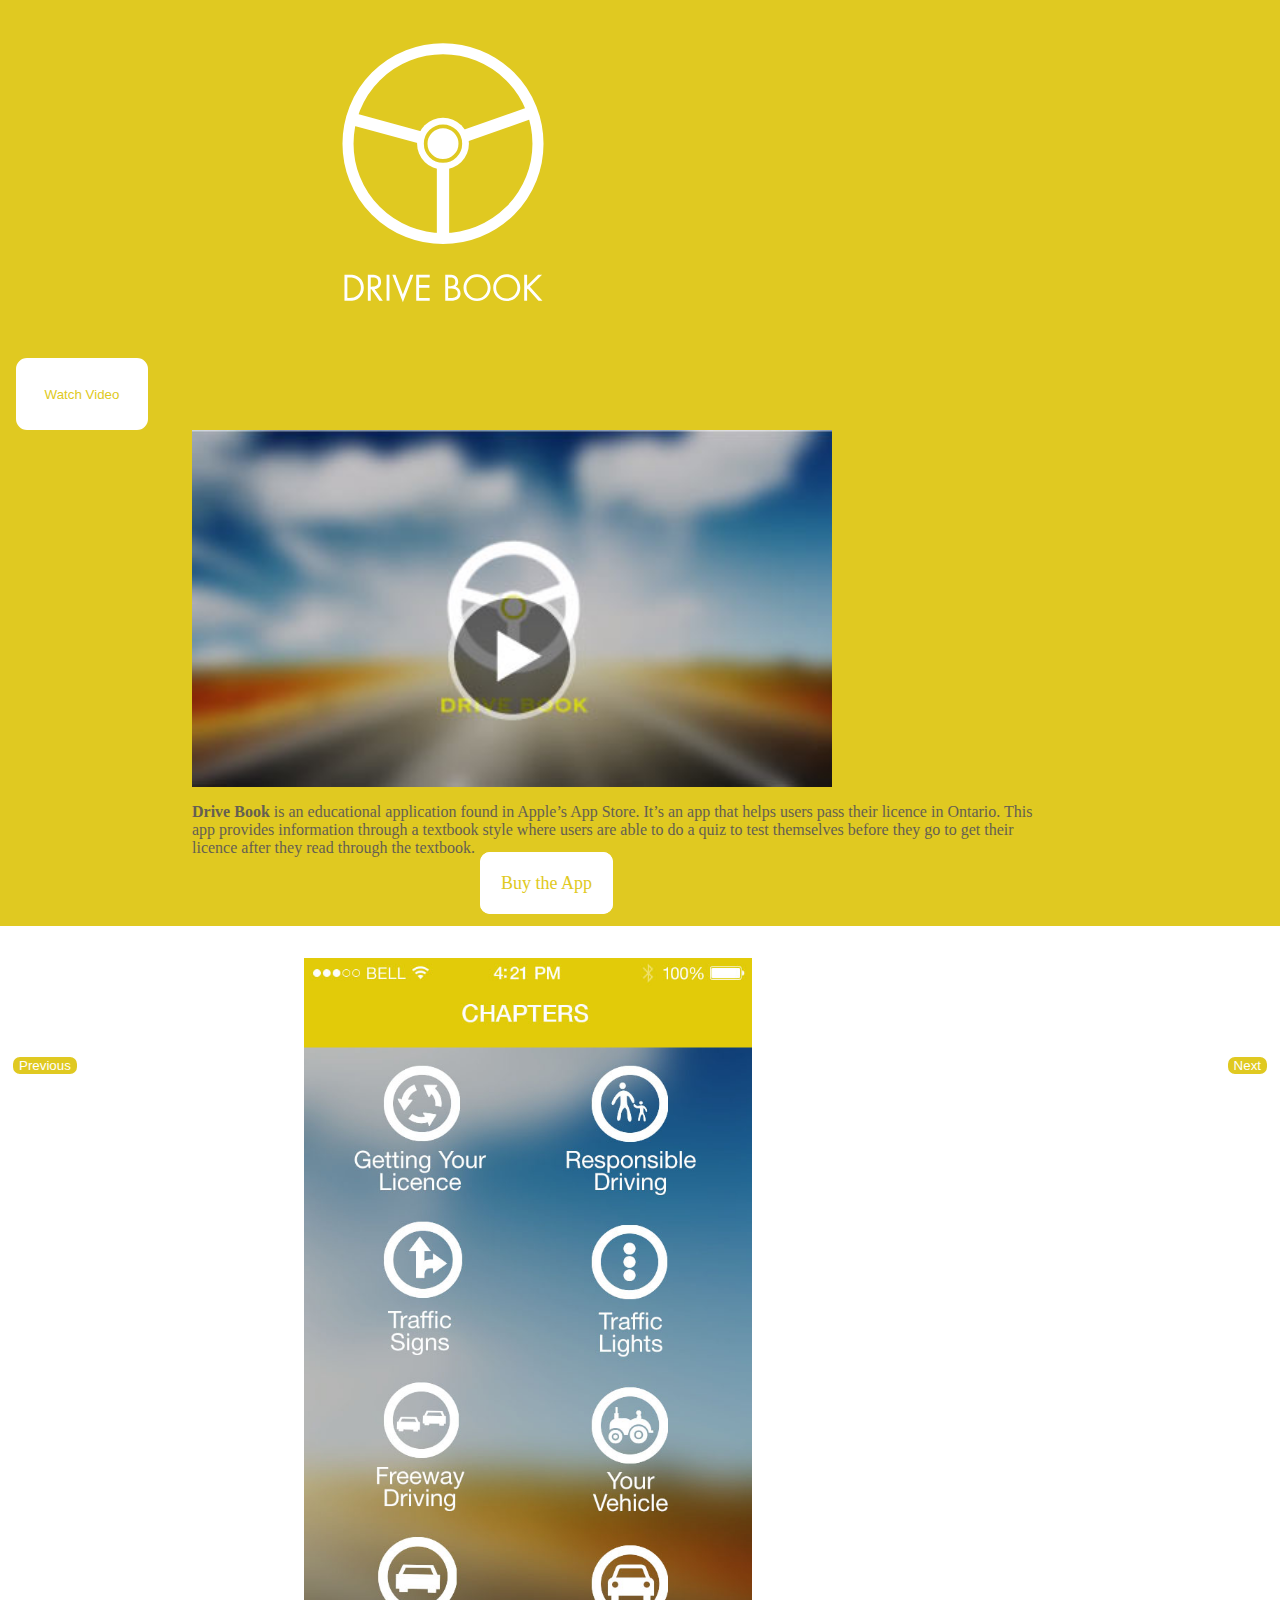
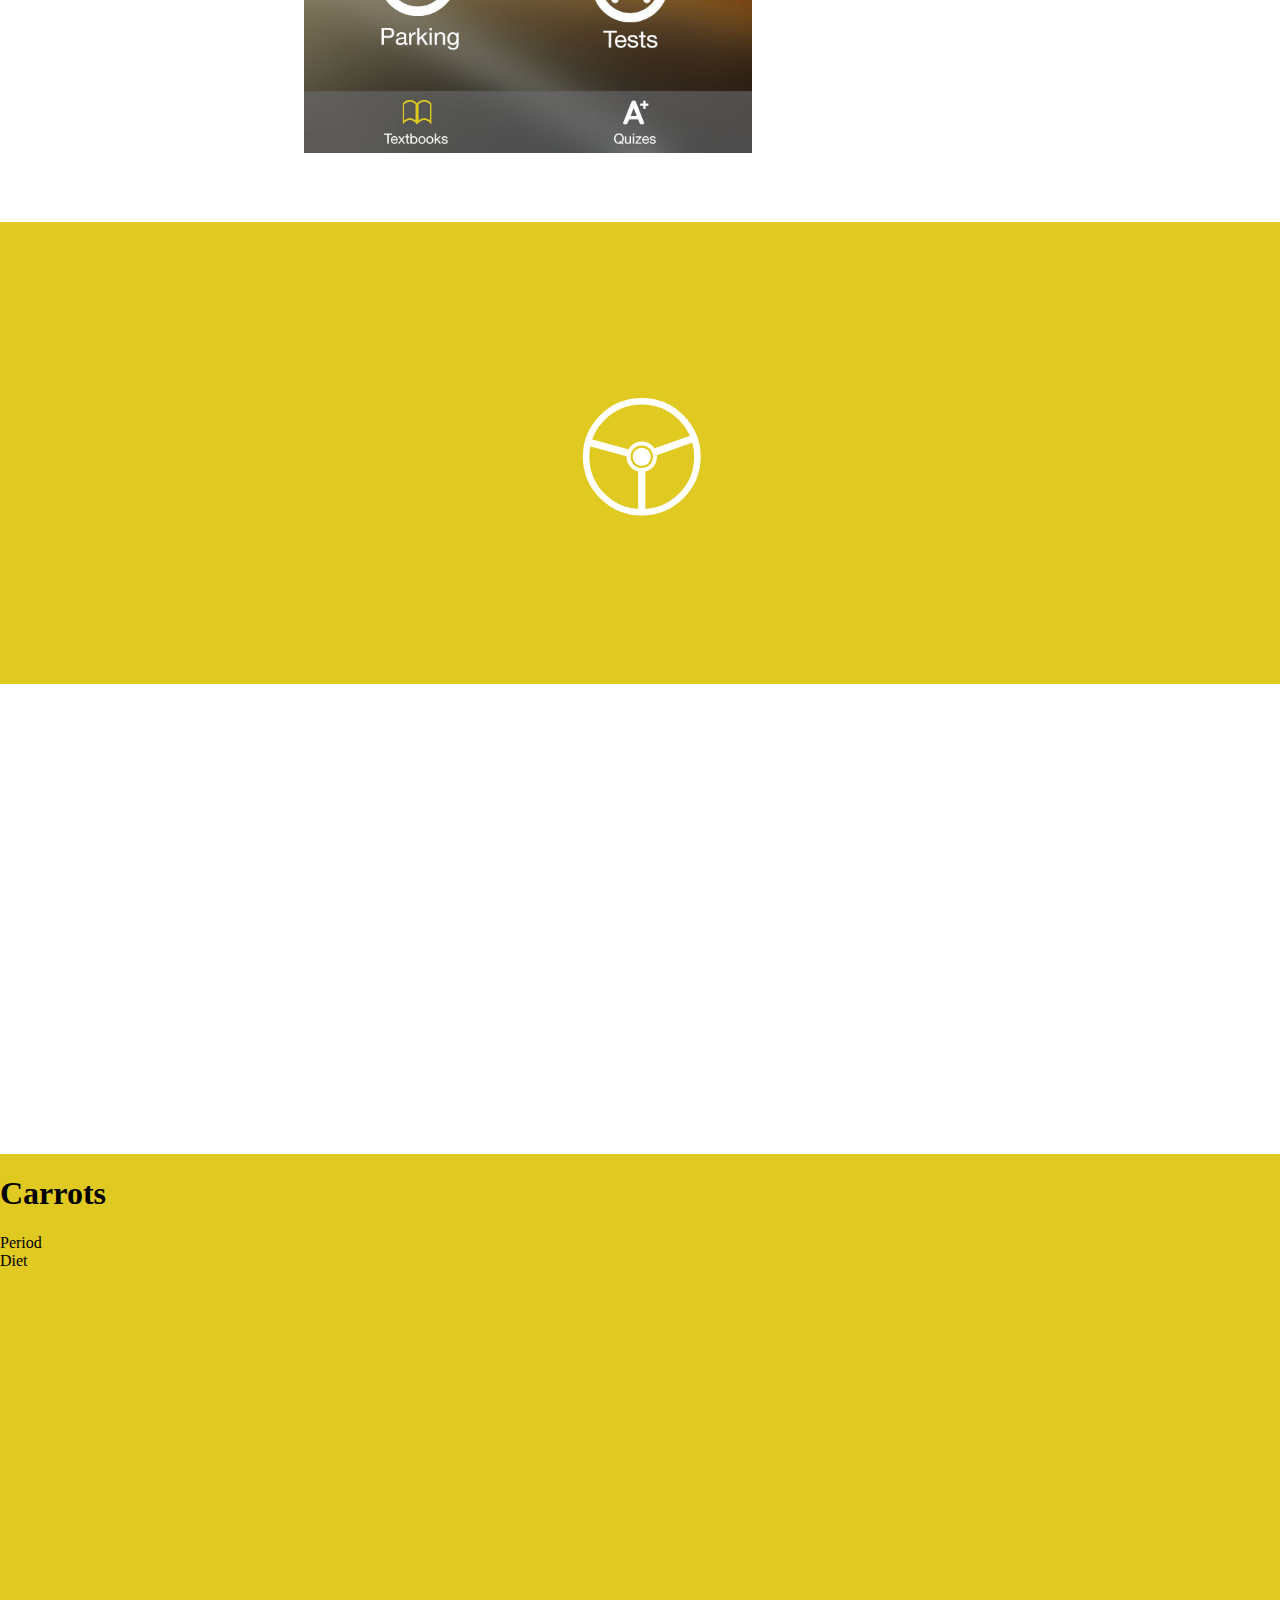
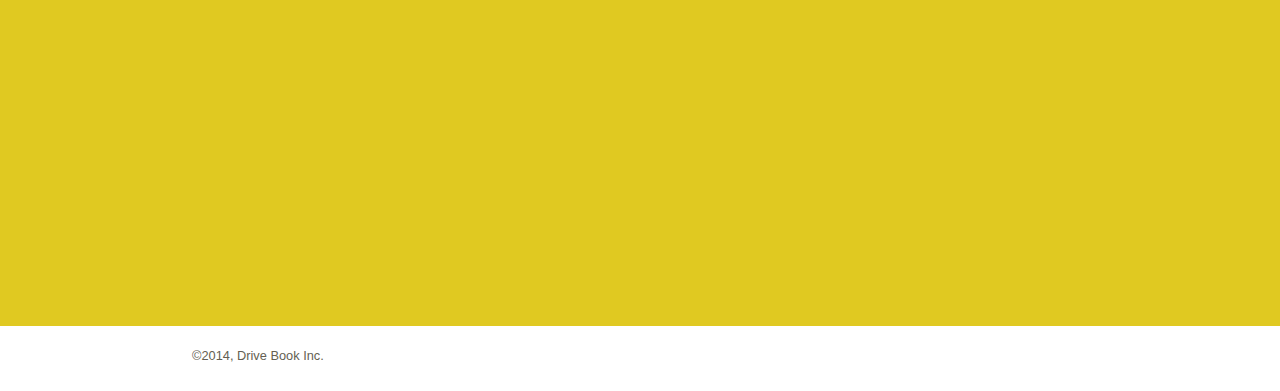
==== commit 5cedeff3: "changed index" ====
--- a/index.html
+++ b/index.html
@@ -66,8 +66,6 @@
 		<img class="road" src="img/road.svg" alt="">
 	</section>
 
-<button class="btn-load">Load the Content!</button>
-	<div class="placeholder"></div>
 
 	<div class="rand-veg"></div>
 
@@ -87,6 +85,10 @@
   	<script src="js/waypoints.min.js"></script>  
   	<script src="js/animation.js"></script>  
 	<script src="js/ajax.js"></script>
+	<script src="js/dinos.json"></script>
+	<script src="js/testimonials.js"></script>
+	
+
   
 
 
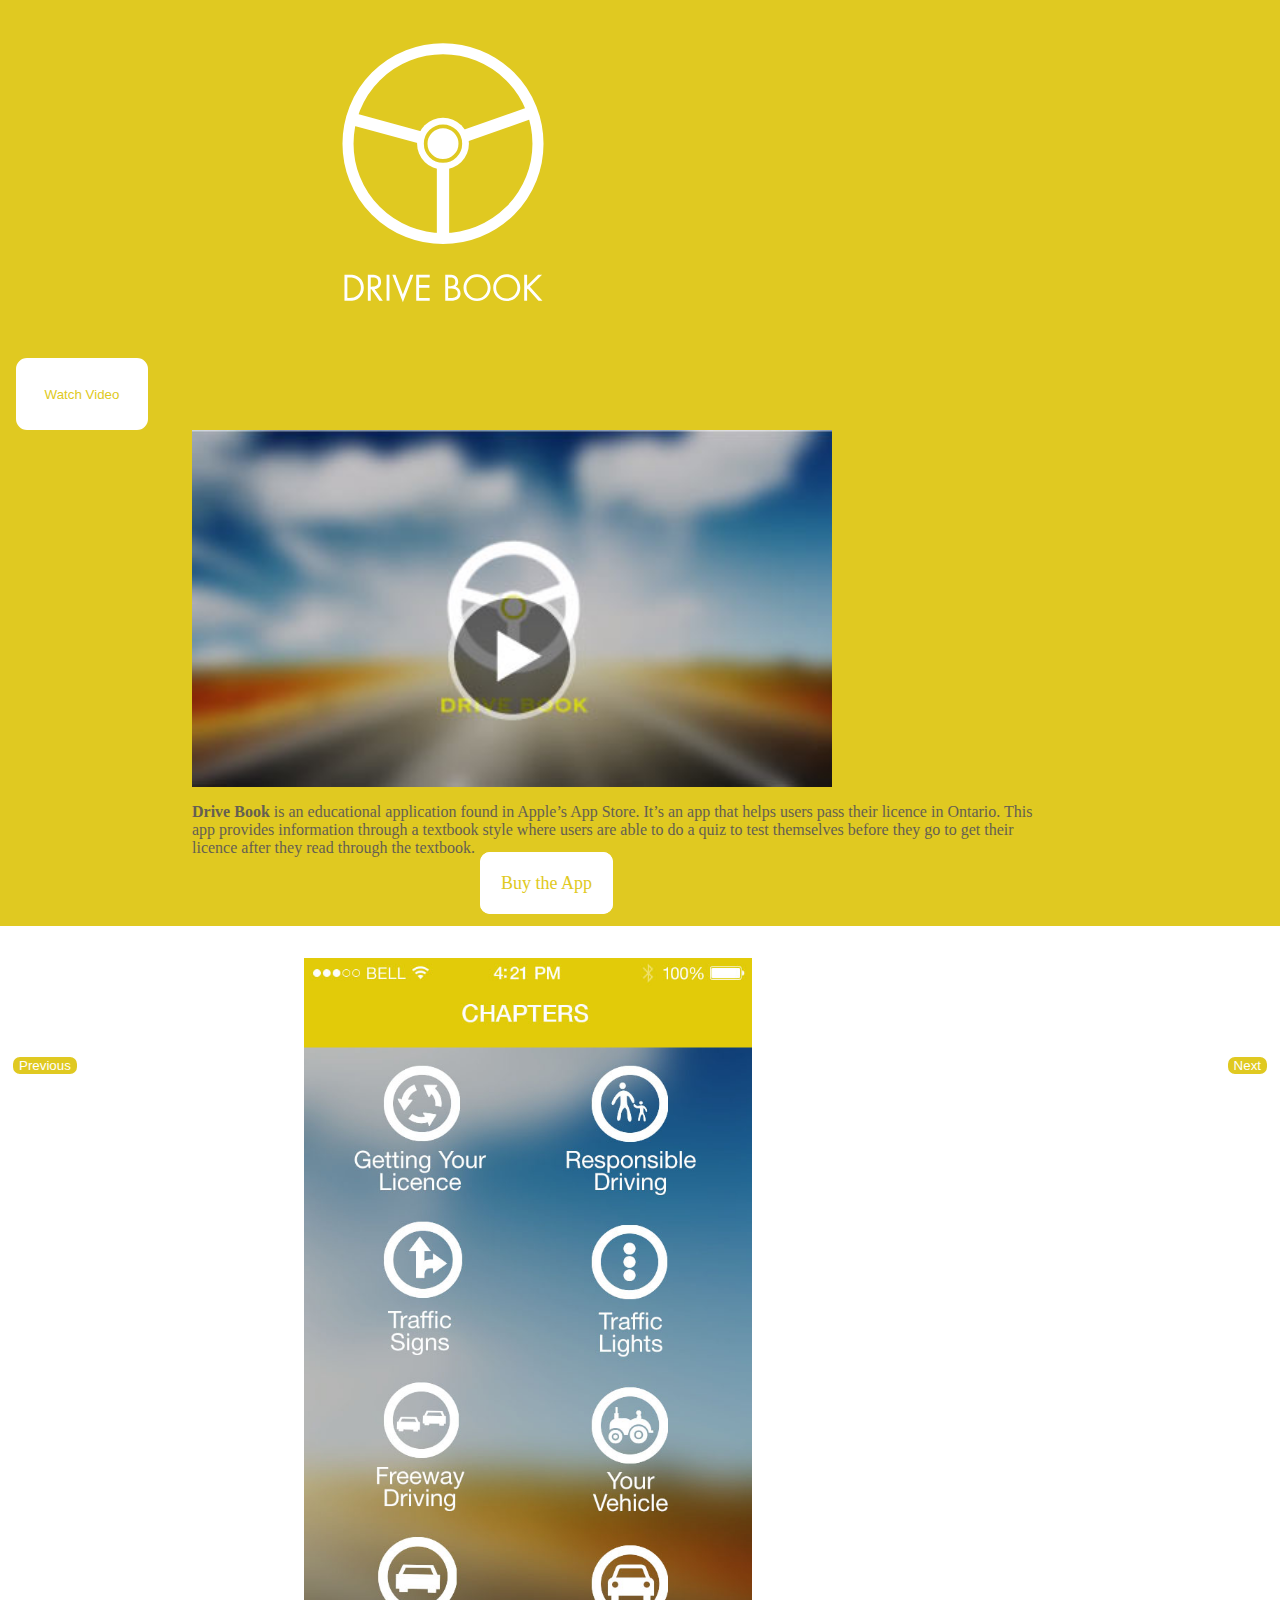
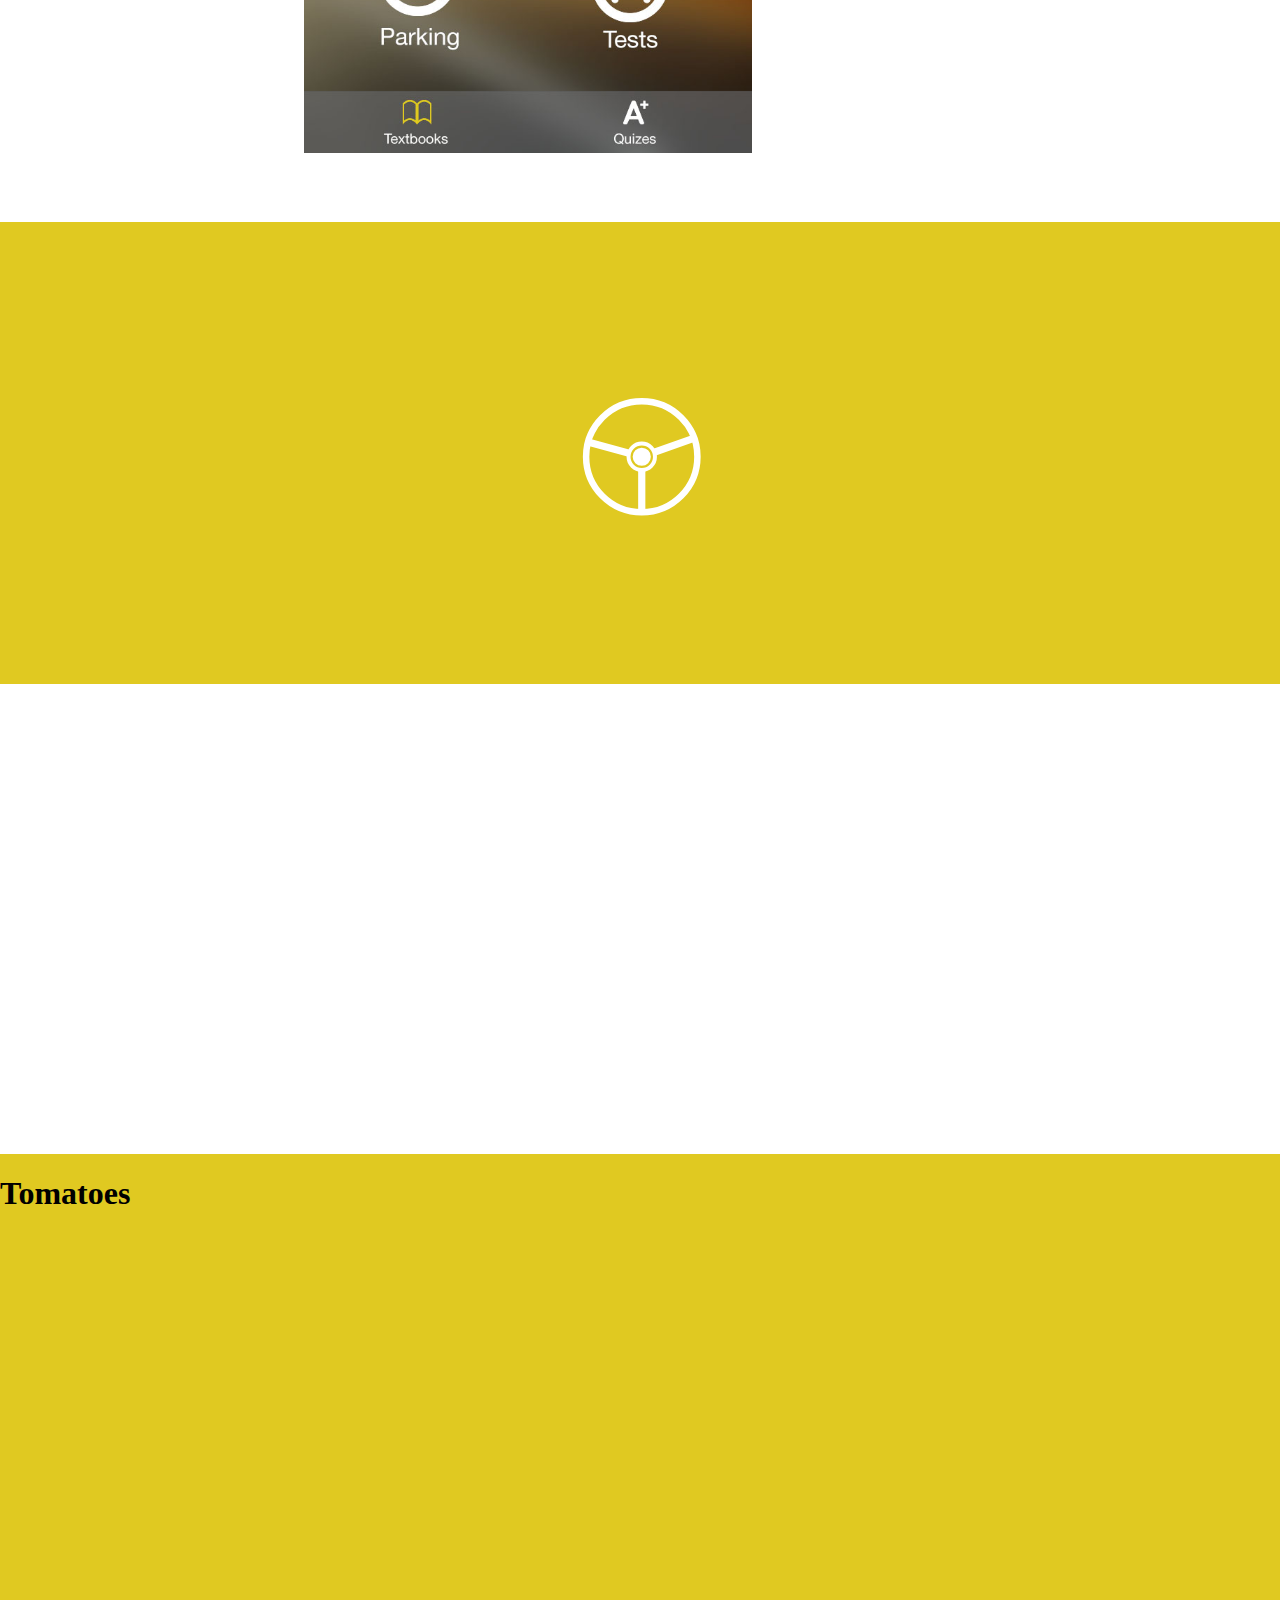
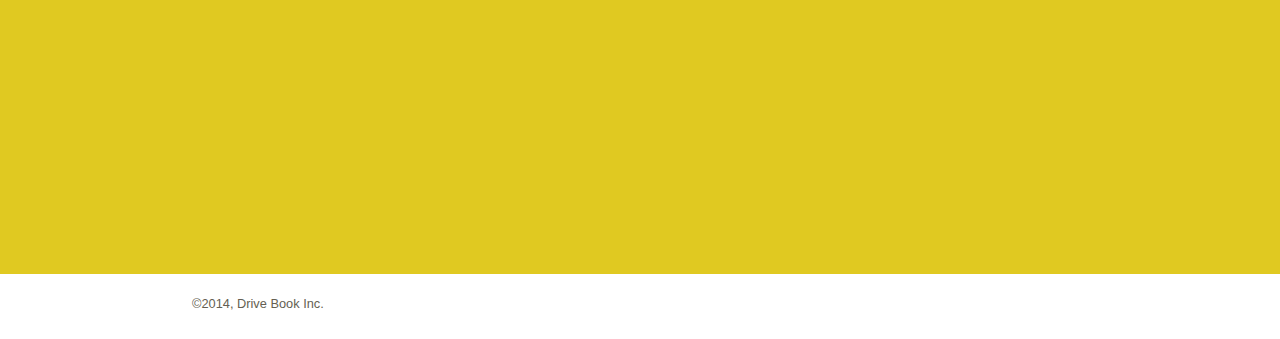
==== commit 2b156552: "cahnged test" ====
--- a/index.html
+++ b/index.html
@@ -69,14 +69,7 @@
 
 	<div class="rand-veg"></div>
 
-	<h2 class="dino-name"></h2>
-	<dl>
-	<dt>Period</dt>
-	<dd class="dino-period"></dd>
-	<dt>Diet</dt>
-	<dd class="dino-diet"></dd>
-	</dl>
-  
+	
   
 
 
